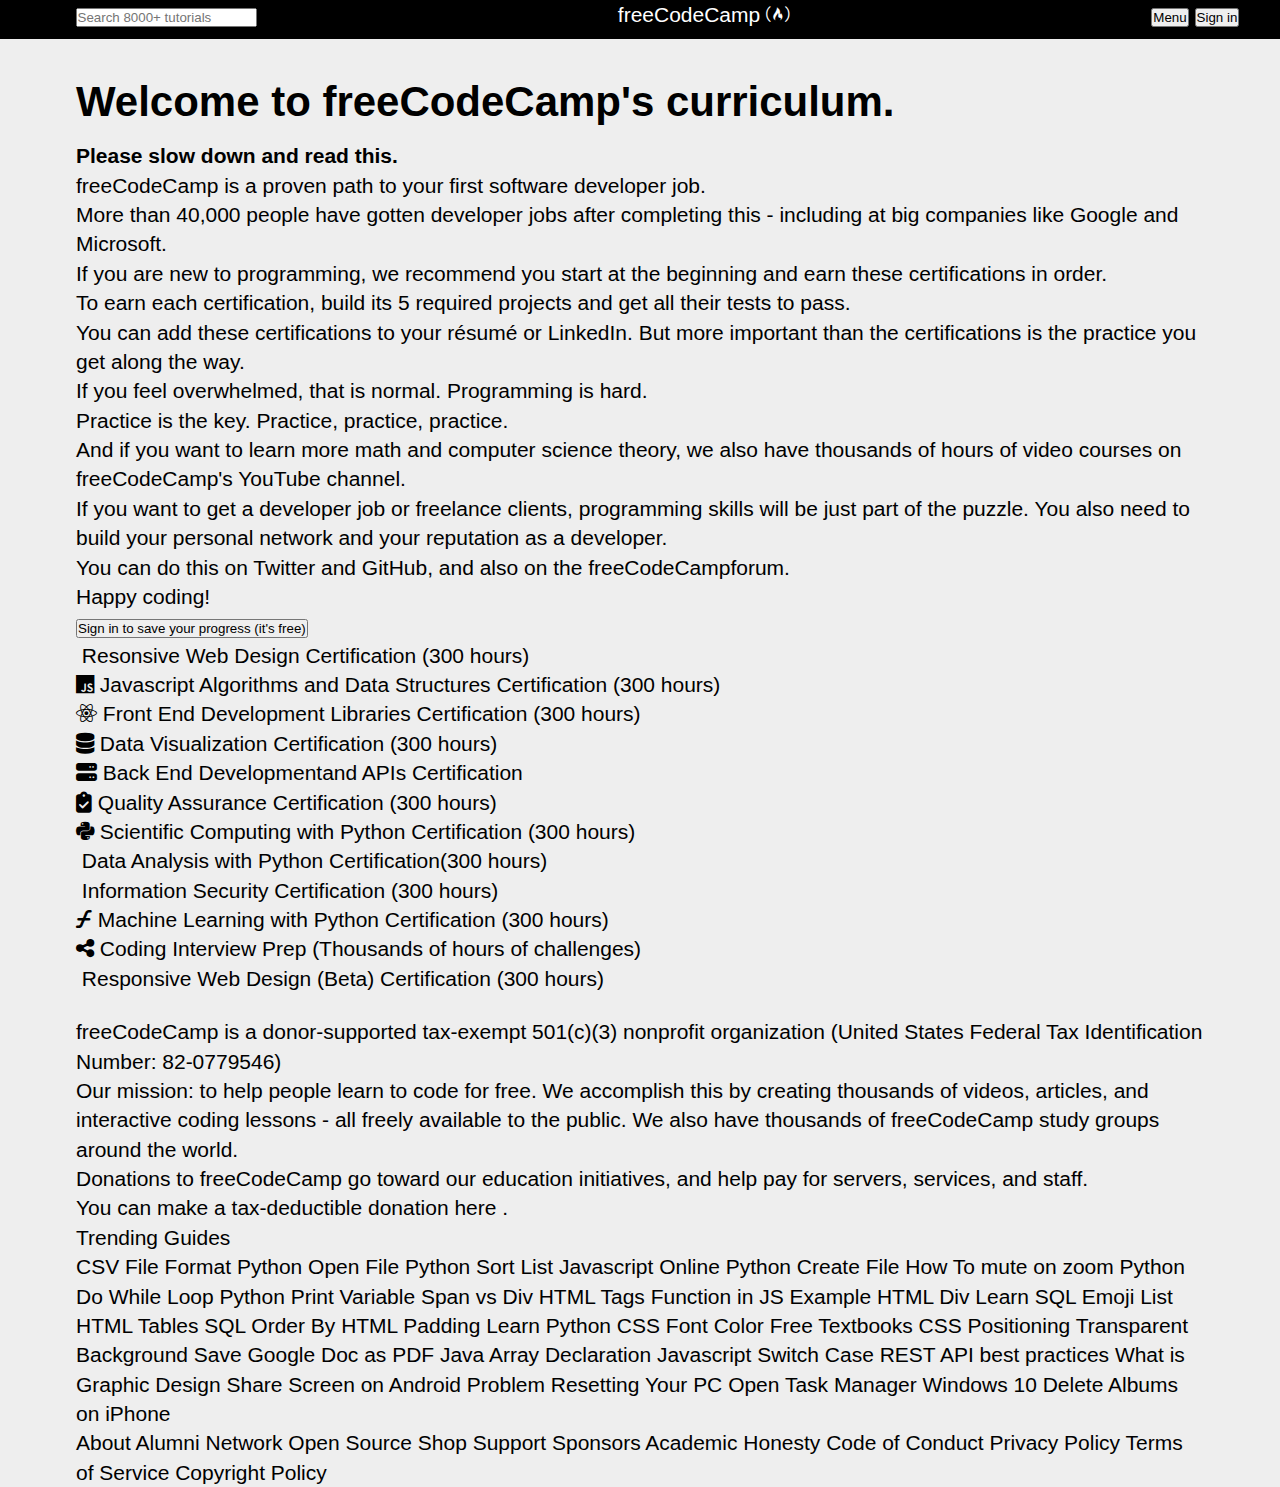
==== index.html @ 7ce1b0a5 "saving to github" ====
<!DOCTYPE html>
<html lang="en">
<head>
    <meta charset="UTF-8">
    <meta http-equiv="X-UA-Compatible" content="IE=edge">
    <meta name="viewport" content="width=device-width, initial-scale=1.0">
    <link rel="stylesheet" href="style.css">
    <link rel="stylesheet" href="https://cdnjs.cloudflare.com/ajax/libs/font-awesome/6.1.0/css/all.min.css">
    <title>FreeCodeCamp Clone</title>
</head>
<body>
    <!--WEBSITE HEADER-->
    
    <header>

        <div class="container">
            <nav>
                <div class="box">
                <i class="fa-solid fa-magnifying-glass"></i>
                <input type="text" name="box" placeholder="Search 8000+ tutorials">
                </div>

                <div class="icon">
                 <span>freeCodeCamp</span>
                 <i class="fa-brands fa-free-code-camp"></i>
                </div>


                <div class="box-3">
                <button>Menu</button> 
                <button class="add-effect">Sign in</button>   
                </div>
            </nav>
        </div>

    </header>
    <!--wEBSITE DETAILS 1-->
    <section class="main">
        <div class="container">
            <h1>Welcome to freeCodeCamp's curriculum.</h1>

            <strong>Please slow down and read this.</strong>

            <p>freeCodeCamp is a proven path to your first software developer job.</p>
           
            <p>More than 40,000 people have gotten developer jobs after completing this - including at big companies like Google and Microsoft.</p>
           
            <p>If you are new to programming, we recommend you start at the beginning and earn these certifications in order.</p>
           
            <p>To earn each certification, build its 5 required projects and get all their tests to pass.</p>
           
            <p>You can add these certifications to your résumé or LinkedIn. But more important than the certifications is the practice you get along the way.</p>
           
            <p>If you feel overwhelmed, that is normal. Programming is hard.</p>
           
            <p>Practice is the key. Practice, practice, practice.</p>
           
            <p>And if you want to learn more math and computer science theory, we also have thousands of hours of video courses on <a href="https://youtube.com/freecodecamp" class="inline">freeCodeCamp's YouTube channel</a>.</p>
           
            <p>If you want to get a developer job or freelance clients, programming skills will be just part of the puzzle. You also need to build your personal network and your reputation as a developer.</p>
           
            <p>You can do this on Twitter and GitHub, and also on <a href="https://forum.freecodecamp.org/" class="inline">the freeCodeCampforum</a>.</p>
           
            <p>Happy coding! </p>
            
            <div>
                <button class="sign-in"><a href="signin.html">Sign in to save your progress (it's free)</a></button>
            </div>
        
        
        </div>
    <!--website details 2-->
        <div class="container">
            <ul>
                <li>
                    <i class="fa-solid fa-laptop-mobile"></i>
                    <a href="https://www.freecodecamp.org/learn/responsive-web-design/">
                        Resonsive Web Design Certification (300 hours)
                    </a>
                </li>  
                <li>
                    <i class="fa-brands fa-js"></i>
                    <a href="https://www.freecodecamp.org/learn/javascript-algorithms-and-data-structures/">
                        Javascript Algorithms and Data Structures Certification (300 hours)
                    </a>
                </li>
                <li>
                    <i class="fa-brands fa-react"></i>
                    <a href="https://www.freecodecamp.org/learn/front-end-development-libraries/">
                        Front End Development Libraries Certification (300 hours)
                    </a>
                </li>
                <li>
                    <i class="fa-solid fa-database"></i>
                    <a href="https://www.freecodecamp.org/learn/data-visualization/">
                        Data Visualization Certification (300 hours)
                    </a>
                </li>
                <li>
                    <i class="fa-solid fa-server"></i>
                    <a href="https://www.freecodecamp.org/learn/back-end-development-and-apis/">
                        Back End Developmentand APIs Certification
                    </a>
                </li>
                <li>
                    <i class="fa-solid fa-clipboard-check"></i>
                    <a href="https://www.freecodecamp.org/learn/quality-assurance/">
                        Quality Assurance Certification (300 hours)
                    </a>
                </li>
                <li>
                    <i class="fa-brands fa-python"></i>
                    <a href="https://www.freecodecamp.org/learn/scientific-computing-with-python/">
                        Scientific Computing with Python Certification (300 hours)
                    </a>
                </li>
                <li>
                    <i class="fa-solid fa-chart-line-up"></i>
                    <a href="https://www.freecodecamp.org/learn/data-analysis-with-python/">
                        Data Analysis with Python Certification(300 hours)
                    </a>
                </li>
                <li>
                    <i class="fa-solid fa-shield-check"></i>
                    <a href="https://www.freecodecamp.org/learn/information-security/">
                        Information Security Certification (300 hours)
                    </a>
                </li>
                <li>
                    <i class="fa-solid fa-florin-sign"></i>
                    <a href="https://www.freecodecamp.org/learn/machine-learning-with-python/">
                        Machine Learning with Python Certification (300 hours)
                    </a>
                </li>
                <li>
                    <i class="fa-solid fa-share-nodes"></i>
                    <a href="https://www.freecodecamp.org/learn/coding-interview-prep/">
                        Coding Interview Prep (Thousands of hours of challenges)
                    </a>
                </li>
                <li>
                    <i class="fa-regular fa-laptop-mobile"></i>
                    <a href="https://www.freecodecamp.org/learn/2022/responsive-web-design/">
                        Responsive Web Design (Beta) Certification (300 hours)
                    </a>
                </li>
            </ul>
        </div>
        
    </section>

    <!--WEBSITE BOTTOM-->
    <footer>
        <div class="container">
            <div class="split">
                <p>
                    freeCodeCamp is a donor-supported tax-exempt 501(c)(3) nonprofit organization (United States Federal Tax Identification Number: 82-0779546)
                </p>
                <p>
                    Our mission: to help people learn to code for free. We accomplish this by creating thousands of videos, articles, and interactive coding lessons - all freely available to the public. We also have thousands of freeCodeCamp study groups around the world.
                </p>
                <p>
                    Donations to freeCodeCamp go toward our education initiatives, and help pay for servers, services, and staff.
                </p>
                <p class="inline-footer">
                    You can
                    <a href="https://www.freecodecamp.org/donate">make a tax-deductible donation here</a>
                .
                </p>

            </div>

            <div class="split">
                <div>
                    <p>Trending Guides</p>
                    <a href="https://www.freecodecamp.org/news/csv-format-how-to-open-a-csv-file-and-export-it/">CSV File Format</a>
                    <a href="https://www.freecodecamp.org/news/python-open-file-how-to-read-a-text-file-line-by-line/">Python Open File</a>
                    <a href="https://www.freecodecamp.org/news/python-sort-list-how-to-order-by-descending-or-ascending/">Python Sort List</a>
                    <a href="https://www.freecodecamp.org/news/javascript-online-html-css-js-code-editor-list-browser-ide-tools/">Javascript Online</a>
                    <a href="https://www.freecodecamp.org/news/python-create-file-how-to-append-and-write-to-a-text-file/">Python Create File</a>
                    <a href="https://www.freecodecamp.org/news/how-to-mute-and-unmute-on-zoom-keyboard-shortcut/">How To mute on zoom</a>
                    <a href="https://www.freecodecamp.org/news/python-do-while-loop-example/">Python Do While Loop</a>
                    <a href="https://www.freecodecamp.org/news/python-print-variable-how-to-print-a-string-and-variable/">Python Print Variable</a>
                    <a href="https://www.freecodecamp.org/news/span-vs-div-html-tags-what-is-the-difference/">Span vs Div HTML Tags</a>
                    <a href="https://www.freecodecamp.org/news/what-is-a-function-javascript-function-examples/">Function in JS Example</a>
                    <a href="https://www.freecodecamp.org/news/html-div-what-is-a-div-tag-and-how-to-style-it-with-css/">HTML Div</a>
                    <a href="https://www.freecodecamp.org/news/learn-sql-free-relational-database-courses-for-beginners/">Learn SQL</a>
                    <a href="https://www.freecodecamp.org/news/all-emojis-emoji-list-for-copy-and-paste/">Emoji List</a>
                    <a href="https://www.freecodecamp.org/news/html-tables-table-tutorial-with-css-example-code/">HTML Tables</a>
                    <a href="https://www.freecodecamp.org/news/ascending-order-with-sql-order-by/">SQL Order By</a>
                    <a href="https://www.freecodecamp.org/news/html-padding-css-padding-order/">HTML Padding</a>
                    <a href="https://www.freecodecamp.org/news/learn-python-free-python-courses-for-beginners/">Learn Python</a>
                    <a href="https://www.freecodecamp.org/news/css-font-color-how-to-style-text-in-html/">CSS Font Color</a>
                    <a href="https://www.freecodecamp.org/news/free-textbooks-math-science-and-more-online-pdf-for-college-and-high-school/">Free Textbooks</a>
                    <a href="https://www.freecodecamp.org/news/css-positioning-position-absolute-and-relative/">CSS Positioning</a>
                    <a href="https://www.freecodecamp.org/news/transparent-background-image-opacity-in-css-and-html/">Transparent Background</a>
                    <a href="https://www.freecodecamp.org/news/how-to-save-a-google-doc-as-a-pdf/">Save Google Doc as PDF</a>
                    <a href="https://www.freecodecamp.org/news/java-array-declaration-how-to-initialize-an-array-in-java-with-example-code/">Java Array Declaration</a>
                    <a href="https://www.freecodecamp.org/news/javascript-switch-case-js-switch-statement-example/">Javascript Switch Case</a>
                    <a href="https://www.freecodecamp.org/news/rest-api-best-practices-rest-endpoint-design-examples/">REST API best practices</a>
                    <a href="https://www.freecodecamp.org/news/what-is-graphic-design-the-graphic-designer-job-explained-in-plain-english/">What is Graphic Design</a>
                    <a href="https://www.freecodecamp.org/news/share-screen-on-android-how-to-cast-my-screen-with-a-windows-10-pc/">Share Screen on Android</a>
                    <a href="https://www.freecodecamp.org/news/how-to-open-task-manager-in-windows-10/">Problem Resetting Your PC</a>
                    <a href="https://www.freecodecamp.org/news/there-was-a-problem-with-resetting-your-pc-reset-pc-fixed-on-windows-10/">Open Task Manager Windows 10</a>
                    <a href="https://www.freecodecamp.org/news/how-to-delete-albums-on-iphone/">Delete Albums on iPhone</a>
                </div>
            </div>


            <div class="footer-bottom">
                <a href="https://www.freecodecamp.org/news/about/">About</a>
                <a href="https://www.linkedin.com/school/free-code-camp/people/">Alumni Network</a>
                <a href="https://github.com/freeCodeCamp/">Open Source</a>
                <a href="https://www.freecodecamp.org/shop/">Shop</a>
                <a href="https://www.freecodecamp.org/news/support/">Support</a>
                <a href="https://www.freecodecamp.org/news/sponsors/">Sponsors</a>
                <a href="https://www.freecodecamp.org/news/academic-honesty-policy/">Academic Honesty</a>
                <a href="https://www.freecodecamp.org/news/code-of-conduct/">Code of Conduct</a>
                <a href="https://www.freecodecamp.org/news/privacy-policy/">Privacy Policy</a>
                <a href="https://www.freecodecamp.org/news/terms-of-service/">Terms of Service</a>
                <a href="https://www.freecodecamp.org/news/copyright-policy/">Copyright Policy</a>
            </div>
        </div>
        
    </footer>
</body>
</html>
---- style.css ----
/* element styling */
* {
    margin: 0;
    padding: 0;
    box-sizing: border-box;
}

body {
    background-color: #eee;
    font-family: 'Roboto' , sans-serif;
    font-size: 1.312rem;
    line-height: 1.4;
    font-weight: 400;
}
section {
    padding: 1.5rem 0;
}
.container {
    margin-inline: auto;
    width: min(90%, 70.5rem);
}
header {
    background-color: black;
    top: 0;
    min-height: 25px;
    padding: 0px 0px;
    width: 100%;
    display: flex;
    justify-content: space-around;
    align-items: right; 
      
}
span {
    color: white;
}
li {
    list-style: none;
}
a {
    color: black;
    text-decoration: none;
}
h1 {
    font-weight: 700;
    margin: 0.6rem 0;
}
nav {
    width: 80vw;
    display: flex;
    flex-direction: row;
    justify-content: space-around;
    margin-bottom: 10px;
}
.icon {
    color: white;
}
.box {
    margin-left: -13rem;
}
.box-3 {
    margin-right: -20rem;
}
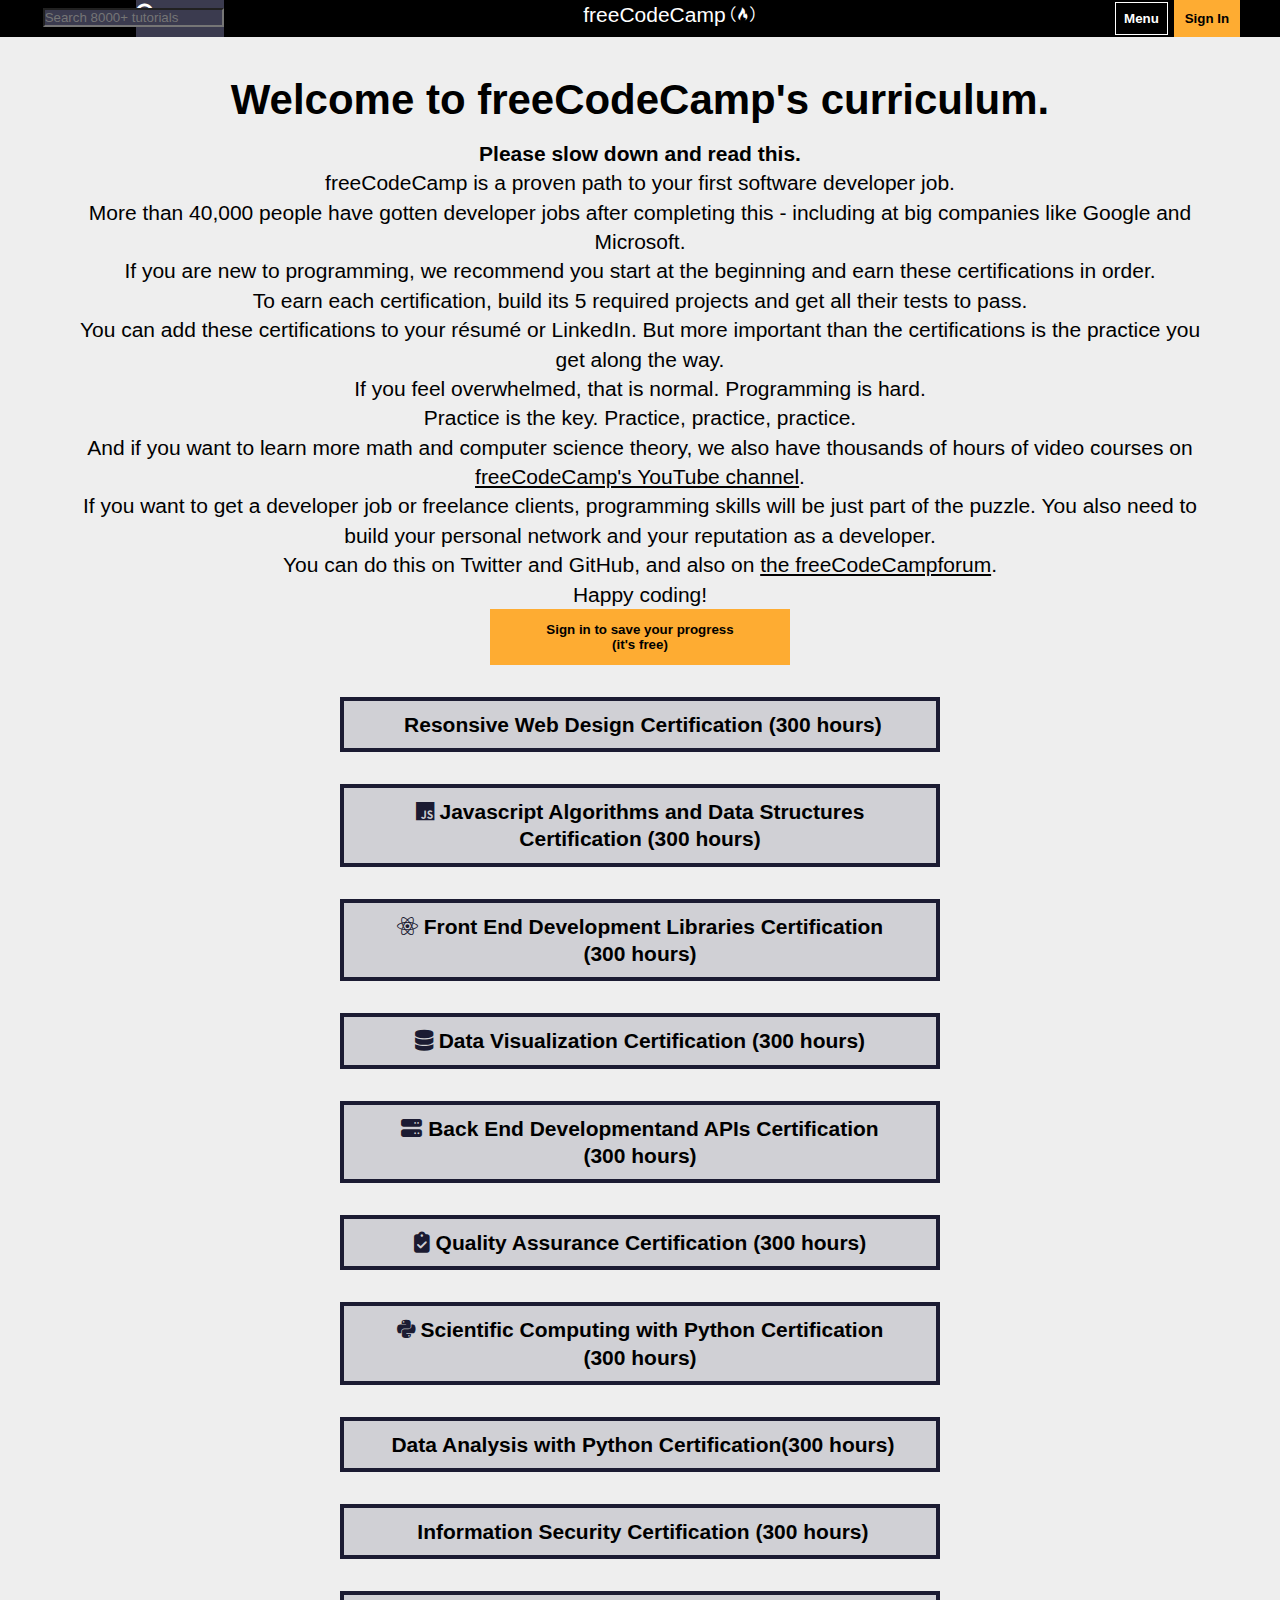
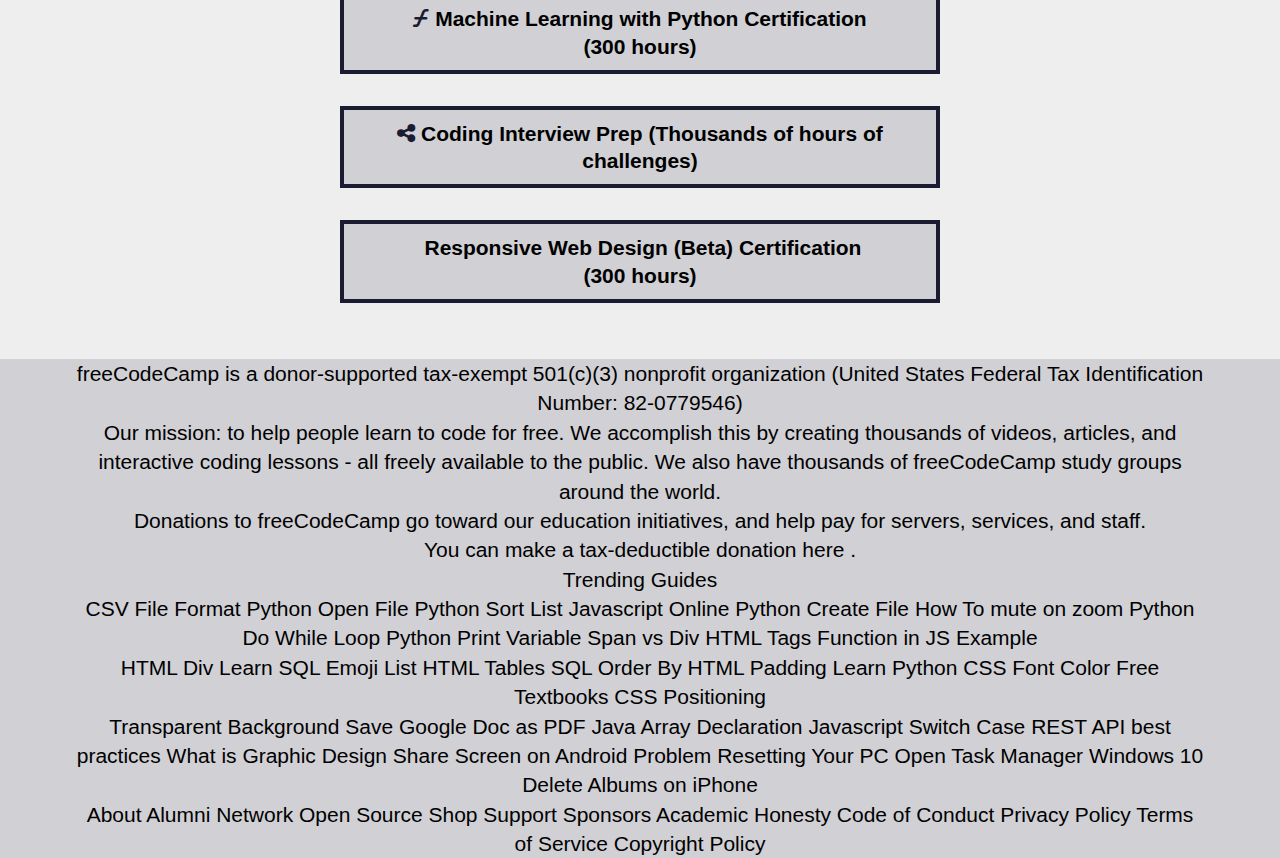
==== commit 726fe3d6: "saving to github" ====
--- a/index.html
+++ b/index.html
@@ -16,8 +16,12 @@
         <div class="container">
             <nav>
                 <div class="box">
-                <i class="fa-solid fa-magnifying-glass"></i>
-                <input type="text" name="box" placeholder="Search 8000+ tutorials">
+                <div class="search-box">
+                    <label for="" class="icon">
+                        <i class="fa-solid fa-magnifying-glass"></i> 
+                    </label>
+                    <input type="text" class="box" name="box" placeholder="Search 8000+ tutorials">
+                </div>
                 </div>
 
                 <div class="icon">
@@ -27,8 +31,8 @@
 
 
                 <div class="box-3">
-                <button>Menu</button> 
-                <button class="add-effect">Sign in</button>   
+                <button class="add-effect1">Menu</button> 
+                <button class="add-effect2">Sign in</button>   
                 </div>
             </nav>
         </div>
@@ -64,7 +68,7 @@
             <p>Happy coding! </p>
             
             <div>
-                <button class="sign-in"><a href="signin.html">Sign in to save your progress (it's free)</a></button>
+                <button class="sign-in"><a href="signin.html">Sign in to save your progress <br> (it's free)</a></button>
             </div>
         
         
@@ -72,78 +76,103 @@
     <!--website details 2-->
         <div class="container">
             <ul>
-                <li>
-                    <i class="fa-solid fa-laptop-mobile"></i>
-                    <a href="https://www.freecodecamp.org/learn/responsive-web-design/">
-                        Resonsive Web Design Certification (300 hours)
-                    </a>
-                </li>  
-                <li>
-                    <i class="fa-brands fa-js"></i>
-                    <a href="https://www.freecodecamp.org/learn/javascript-algorithms-and-data-structures/">
-                        Javascript Algorithms and Data Structures Certification (300 hours)
-                    </a>
-                </li>
-                <li>
-                    <i class="fa-brands fa-react"></i>
-                    <a href="https://www.freecodecamp.org/learn/front-end-development-libraries/">
-                        Front End Development Libraries Certification (300 hours)
-                    </a>
-                </li>
-                <li>
+                <div class="class1">
+                    <li class="clas1">
+                        <i class="fa-solid fa-laptop-mobile"></i>
+                        <a class="clas1" href="https://www.freecodecamp.org/learn/responsive-web-design/">
+                            Resonsive Web Design Certification (300 hours)
+                        </a>
+                    </li> 
+                </div> 
+                <div class="class2">
+                    <li class="clas2">
+                        <i class="fa-brands fa-js"></i>
+                        <a href="https://www.freecodecamp.org/learn/javascript-algorithms-and-data-structures/">
+                            Javascript Algorithms and Data Structures <br> Certification (300 hours)
+                        </a>
+                    </li>
+                </div>
+
+                <div class="class3">
+                    <li class="clas3">
+                        <i class="fa-brands fa-react"></i>
+                        <a href="https://www.freecodecamp.org/learn/front-end-development-libraries/">
+                            Front End Development Libraries Certification <br> (300 hours)
+                        </a>
+                    </li>
+                </div>
+               <div class="class4">
+                <li class="clas4">
                     <i class="fa-solid fa-database"></i>
                     <a href="https://www.freecodecamp.org/learn/data-visualization/">
                         Data Visualization Certification (300 hours)
                     </a>
                 </li>
-                <li>
-                    <i class="fa-solid fa-server"></i>
-                    <a href="https://www.freecodecamp.org/learn/back-end-development-and-apis/">
-                        Back End Developmentand APIs Certification
-                    </a>
-                </li>
-                <li>
-                    <i class="fa-solid fa-clipboard-check"></i>
-                    <a href="https://www.freecodecamp.org/learn/quality-assurance/">
-                        Quality Assurance Certification (300 hours)
-                    </a>
-                </li>
-                <li>
-                    <i class="fa-brands fa-python"></i>
-                    <a href="https://www.freecodecamp.org/learn/scientific-computing-with-python/">
-                        Scientific Computing with Python Certification (300 hours)
-                    </a>
-                </li>
-                <li>
+               </div>
+                <div class="class5">
+                    <li class="clas5">
+                        <i class="fa-solid fa-server"></i>
+                        <a href="https://www.freecodecamp.org/learn/back-end-development-and-apis/">
+                            Back End Developmentand APIs Certification <br> (300 hours)
+                        </a>
+                    </li>
+                </div>
+                <div class="class6">
+                    <li class="clas6">
+                        <i class="fa-solid fa-clipboard-check"></i>
+                        <a href="https://www.freecodecamp.org/learn/quality-assurance/">
+                            Quality Assurance Certification (300 hours)
+                        </a>
+                    </li>
+                </div>
+                <div class="class7">
+                    <li class="clas7">
+                        <i class="fa-brands fa-python"></i>
+                        <a href="https://www.freecodecamp.org/learn/scientific-computing-with-python/">
+                            Scientific Computing with Python Certification <br> (300 hours)
+                        </a>
+                    </li>
+                </div>
+               <div class="class8">
+                <li class="clas8">
                     <i class="fa-solid fa-chart-line-up"></i>
                     <a href="https://www.freecodecamp.org/learn/data-analysis-with-python/">
                         Data Analysis with Python Certification(300 hours)
                     </a>
                 </li>
-                <li>
-                    <i class="fa-solid fa-shield-check"></i>
-                    <a href="https://www.freecodecamp.org/learn/information-security/">
-                        Information Security Certification (300 hours)
-                    </a>
-                </li>
-                <li>
-                    <i class="fa-solid fa-florin-sign"></i>
-                    <a href="https://www.freecodecamp.org/learn/machine-learning-with-python/">
-                        Machine Learning with Python Certification (300 hours)
-                    </a>
-                </li>
-                <li>
-                    <i class="fa-solid fa-share-nodes"></i>
-                    <a href="https://www.freecodecamp.org/learn/coding-interview-prep/">
-                        Coding Interview Prep (Thousands of hours of challenges)
-                    </a>
-                </li>
-                <li>
-                    <i class="fa-regular fa-laptop-mobile"></i>
-                    <a href="https://www.freecodecamp.org/learn/2022/responsive-web-design/">
-                        Responsive Web Design (Beta) Certification (300 hours)
-                    </a>
-                </li>
+               </div>
+                <div class="class9">
+                    <li class="clas9">
+                        <i class="fa-solid fa-shield-check"></i>
+                        <a href="https://www.freecodecamp.org/learn/information-security/">
+                            Information Security Certification (300 hours)
+                        </a>
+                    </li>
+                </div>
+                <div class="class10">
+                    <li class="clas10">
+                        <i class="fa-solid fa-florin-sign"></i>
+                        <a href="https://www.freecodecamp.org/learn/machine-learning-with-python/">
+                            Machine Learning with Python Certification <br> (300 hours)
+                        </a>
+                    </li>
+                </div>
+                <div class="class11">
+                    <li class="clas11">
+                        <i class="fa-solid fa-share-nodes"></i>
+                        <a href="https://www.freecodecamp.org/learn/coding-interview-prep/">
+                            Coding Interview Prep (Thousands of hours of <br> challenges)
+                        </a>
+                    </li>
+                </div>
+                <div class="class12">
+                    <li class="clas12">
+                        <i class="fa-regular fa-laptop-mobile"></i>
+                        <a href="https://www.freecodecamp.org/learn/2022/responsive-web-design/">
+                            Responsive Web Design (Beta) Certification <br> (300 hours)
+                        </a>
+                    </li>
+                </div>
             </ul>
         </div>
         
@@ -183,6 +212,8 @@
                     <a href="https://www.freecodecamp.org/news/python-print-variable-how-to-print-a-string-and-variable/">Python Print Variable</a>
                     <a href="https://www.freecodecamp.org/news/span-vs-div-html-tags-what-is-the-difference/">Span vs Div HTML Tags</a>
                     <a href="https://www.freecodecamp.org/news/what-is-a-function-javascript-function-examples/">Function in JS Example</a>
+            </div>
+            <div class="split">       
                     <a href="https://www.freecodecamp.org/news/html-div-what-is-a-div-tag-and-how-to-style-it-with-css/">HTML Div</a>
                     <a href="https://www.freecodecamp.org/news/learn-sql-free-relational-database-courses-for-beginners/">Learn SQL</a>
                     <a href="https://www.freecodecamp.org/news/all-emojis-emoji-list-for-copy-and-paste/">Emoji List</a>
@@ -193,8 +224,10 @@
                     <a href="https://www.freecodecamp.org/news/css-font-color-how-to-style-text-in-html/">CSS Font Color</a>
                     <a href="https://www.freecodecamp.org/news/free-textbooks-math-science-and-more-online-pdf-for-college-and-high-school/">Free Textbooks</a>
                     <a href="https://www.freecodecamp.org/news/css-positioning-position-absolute-and-relative/">CSS Positioning</a>
+            </div> 
+            <div class="split">       
                     <a href="https://www.freecodecamp.org/news/transparent-background-image-opacity-in-css-and-html/">Transparent Background</a>
-                    <a href="https://www.freecodecamp.org/news/how-to-save-a-google-doc-as-a-pdf/">Save Google Doc as PDF</a>
+                    <a href="https://www.freecodecamp.org/news/how-to-save-a-google-doc-as-a-pdf/">Save Google Doc as PDF</a>     
                     <a href="https://www.freecodecamp.org/news/java-array-declaration-how-to-initialize-an-array-in-java-with-example-code/">Java Array Declaration</a>
                     <a href="https://www.freecodecamp.org/news/javascript-switch-case-js-switch-statement-example/">Javascript Switch Case</a>
                     <a href="https://www.freecodecamp.org/news/rest-api-best-practices-rest-endpoint-design-examples/">REST API best practices</a>
--- a/style.css
+++ b/style.css
@@ -15,10 +15,6 @@
 section {
     padding: 1.5rem 0;
 }
-.container {
-    margin-inline: auto;
-    width: min(90%, 70.5rem);
-}
 header {
     background-color: black;
     top: 0;
@@ -28,7 +24,7 @@
     display: flex;
     justify-content: space-around;
     align-items: right; 
-      
+    margin-block: auto;
 }
 span {
     color: white;
@@ -36,9 +32,15 @@
 li {
     list-style: none;
 }
+li:hover {
+    color: #eee;
+}
 a {
     color: black;
     text-decoration: none;
+}
+a:hover {
+    color: #eee;
 }
 h1 {
     font-weight: 700;
@@ -49,14 +51,114 @@
     display: flex;
     flex-direction: row;
     justify-content: space-around;
-    margin-bottom: 10px;
+   
+}
+footer {
+    background-color: #d0d0d5;
+}
+.container {
+    margin-inline: auto;
+    width: min(90%, 70.5rem);
+    text-align: center;
+    justify-content: center;
 }
 .icon {
     color: white;
 }
 .box {
-    margin-left: -13rem;
+    margin-left: -7.5rem;
+    background-color: #3b3b4f;
+    
 }
 .box-3 {
     margin-right: -20rem;
+}
+.add-effect1 {
+    background-color: black;
+    color: white;
+    border-radius: 0;
+    font-weight: 700;
+    text-transform: capitalize;
+    padding: 0.5rem;
+    cursor: pointer;
+    border: 1px solid white;
+    margin-inline: auto;
+}
+.add-effect2 {
+    background-color: #feac32;
+    color: black;
+    border-radius: 0;
+    font-weight: 700;
+    text-transform: capitalize;
+    padding: 0.5rem;
+    cursor: pointer;
+    border: 3px solid #feac32;
+    margin-inline: auto;
+    padding: 8px;
+}
+.add-effect2:hover {
+    background-color: #fecc4c;
+}
+
+.inline {
+    text-decoration: underline;
+}
+.inline:hover {
+    color: #1b1b32;
+}
+.sign-in {
+    margin: 0 auto;
+    max-height: 100%;
+    max-width: 300px;
+    padding: 10px;
+    width: 100%;
+    font-weight: 700;
+    border: 3px solid #feac32;
+    background-color: #feac32;
+    cursor: pointer;
+    margin-bottom: 2rem;
+}
+.sign-in:hover {
+    background-color: #fecc4c;
+}
+
+.class1, 
+.class2,
+.class3,
+.class4,
+.class5,
+.class6,
+.class7,
+.class8,
+.class9,
+.class10,
+.class11,
+.class12 {
+    margin: 0 auto;
+    max-height: 100%;
+    max-width: 600px;
+    padding: 10px;
+    width: 100%;
+    font-weight: 700;
+    cursor: pointer;
+    border: 4px solid ;
+    background-color: #d0d0d5;
+    color: #1b1b32;
+    line-height: 1.3;
+    margin-bottom: 2rem;
+}
+.class1:hover, 
+.class2:hover,
+.class3:hover,
+.class4:hover,
+.class5:hover,
+.class6:hover,
+.class7:hover,
+.class8:hover,
+.class9:hover,
+.class10:hover,
+.class11:hover,
+.class12 :hover {
+    color: #eee;
+    background-color: #1b1b32;
 }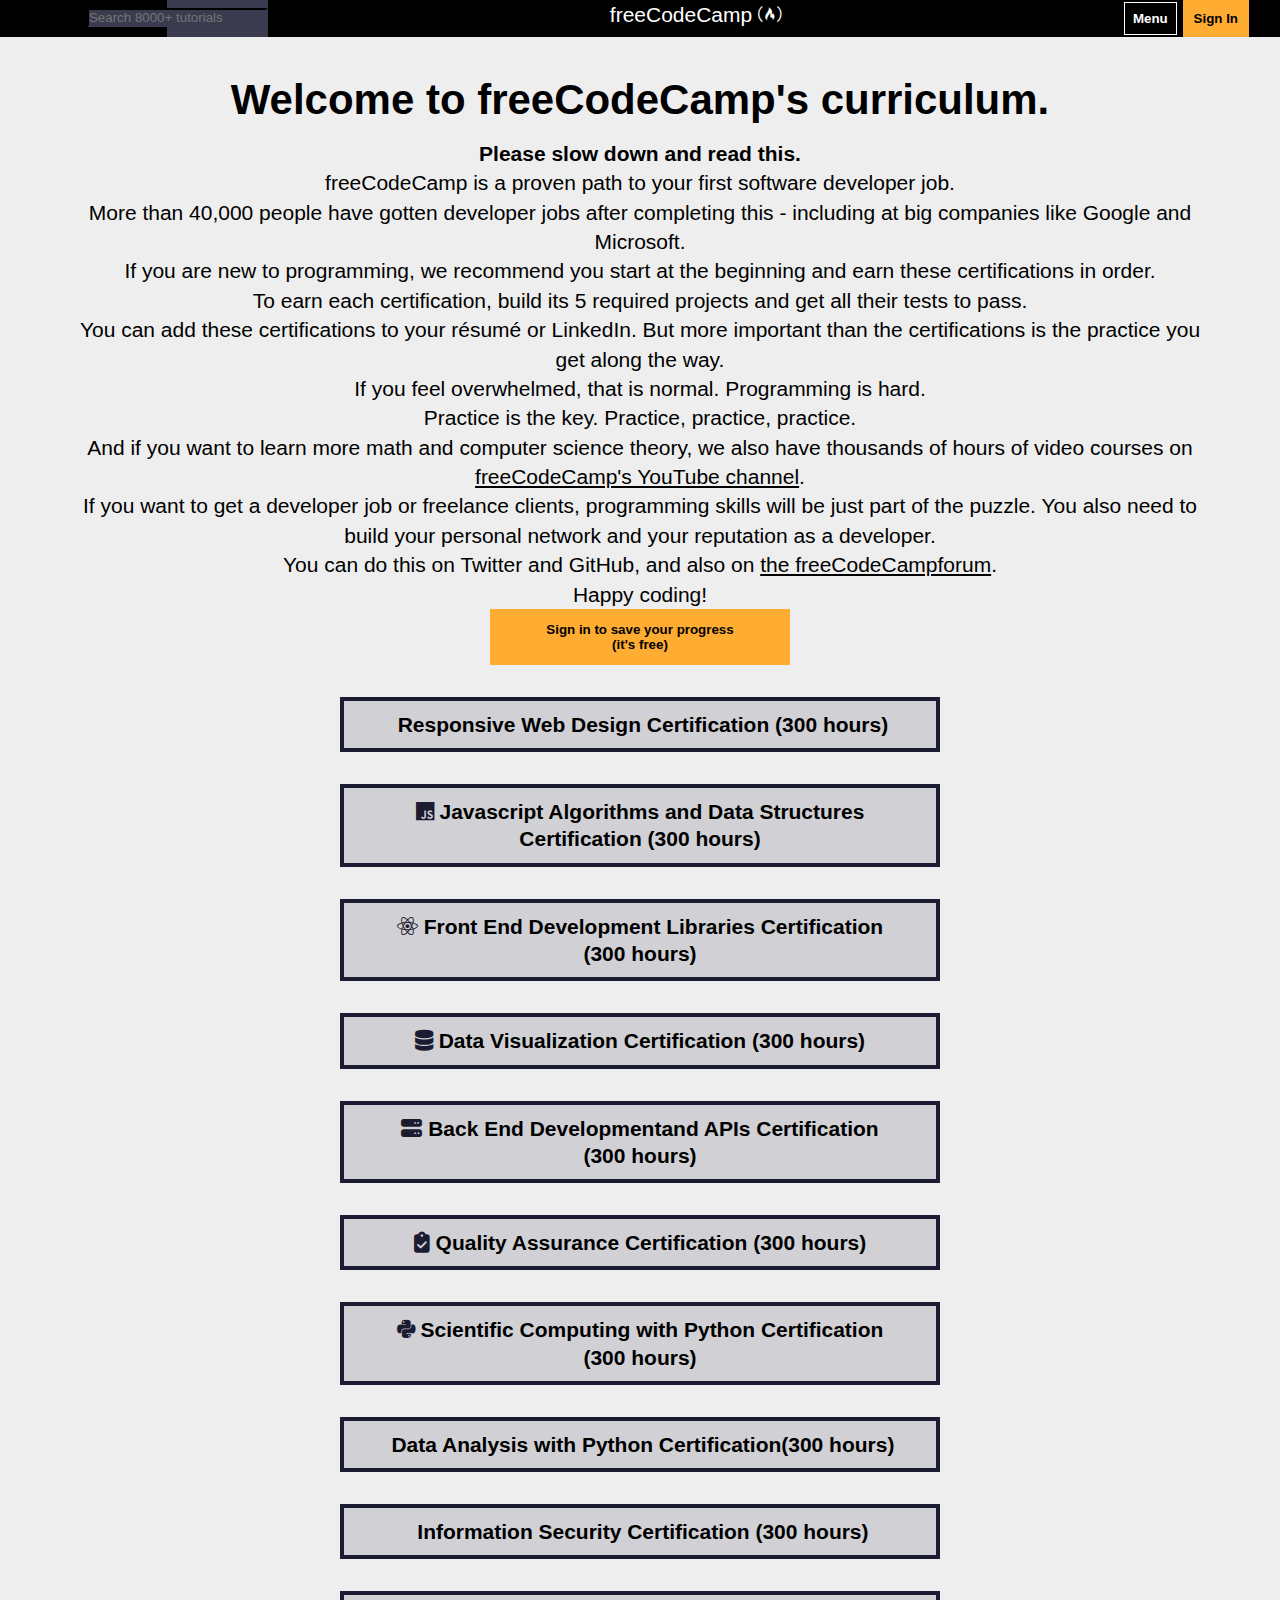
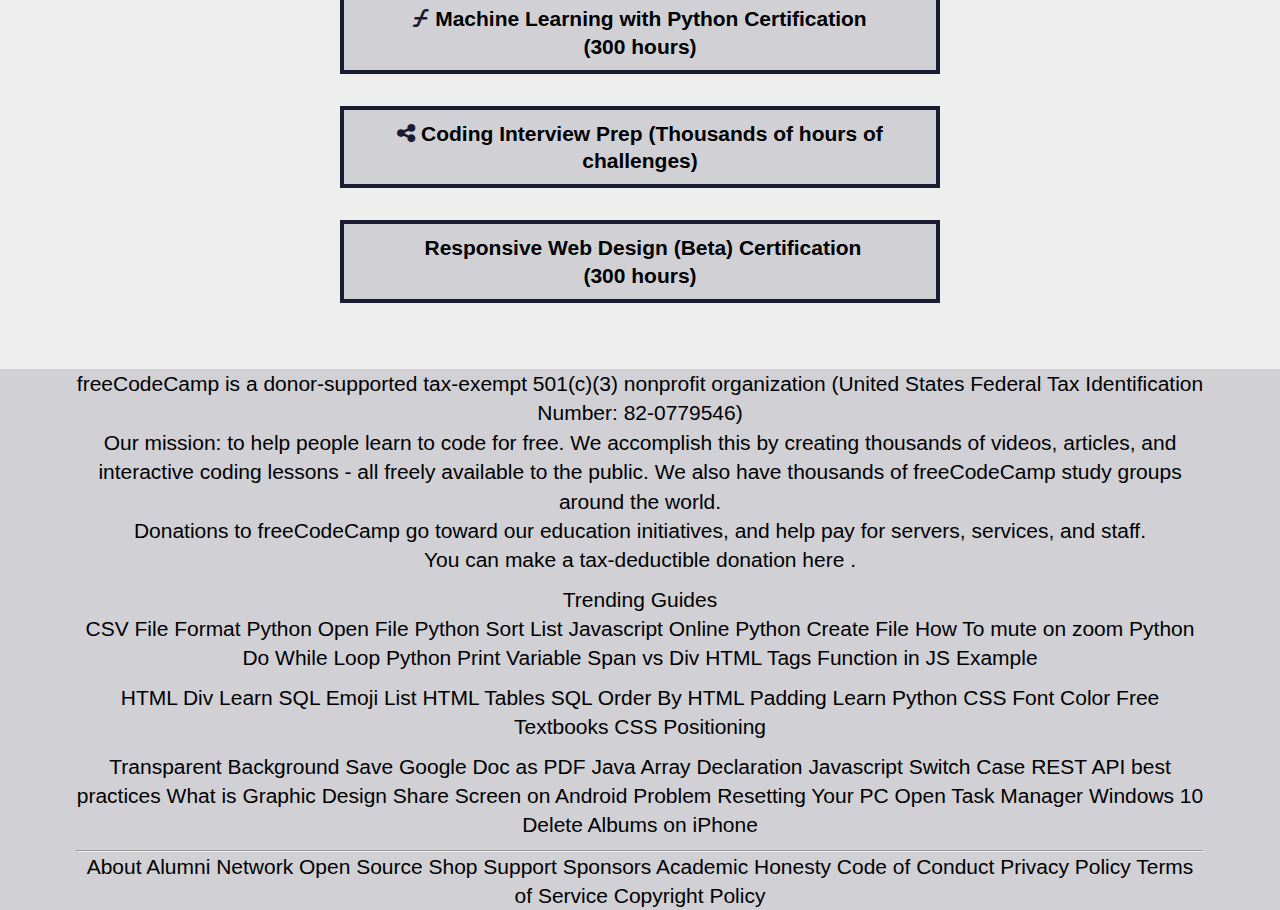
==== commit f8a181b8: "saving to github" ====
--- a/index.html
+++ b/index.html
@@ -16,12 +16,8 @@
         <div class="container">
             <nav>
                 <div class="box">
-                <div class="search-box">
-                    <label for="" class="icon">
-                        <i class="fa-solid fa-magnifying-glass"></i> 
-                    </label>
+                    <i></i>
                     <input type="text" class="box" name="box" placeholder="Search 8000+ tutorials">
-                </div>
                 </div>
 
                 <div class="icon">
@@ -77,15 +73,15 @@
         <div class="container">
             <ul>
                 <div class="class1">
-                    <li class="clas1">
+                    <li>
                         <i class="fa-solid fa-laptop-mobile"></i>
                         <a class="clas1" href="https://www.freecodecamp.org/learn/responsive-web-design/">
-                            Resonsive Web Design Certification (300 hours)
+                            Responsive Web Design Certification (300 hours)
                         </a>
                     </li> 
                 </div> 
                 <div class="class2">
-                    <li class="clas2">
+                    <li>
                         <i class="fa-brands fa-js"></i>
                         <a href="https://www.freecodecamp.org/learn/javascript-algorithms-and-data-structures/">
                             Javascript Algorithms and Data Structures <br> Certification (300 hours)
@@ -94,7 +90,7 @@
                 </div>
 
                 <div class="class3">
-                    <li class="clas3">
+                    <li>
                         <i class="fa-brands fa-react"></i>
                         <a href="https://www.freecodecamp.org/learn/front-end-development-libraries/">
                             Front End Development Libraries Certification <br> (300 hours)
@@ -102,7 +98,7 @@
                     </li>
                 </div>
                <div class="class4">
-                <li class="clas4">
+                <li>
                     <i class="fa-solid fa-database"></i>
                     <a href="https://www.freecodecamp.org/learn/data-visualization/">
                         Data Visualization Certification (300 hours)
@@ -110,7 +106,7 @@
                 </li>
                </div>
                 <div class="class5">
-                    <li class="clas5">
+                    <li>
                         <i class="fa-solid fa-server"></i>
                         <a href="https://www.freecodecamp.org/learn/back-end-development-and-apis/">
                             Back End Developmentand APIs Certification <br> (300 hours)
@@ -118,7 +114,7 @@
                     </li>
                 </div>
                 <div class="class6">
-                    <li class="clas6">
+                    <li>
                         <i class="fa-solid fa-clipboard-check"></i>
                         <a href="https://www.freecodecamp.org/learn/quality-assurance/">
                             Quality Assurance Certification (300 hours)
@@ -126,7 +122,7 @@
                     </li>
                 </div>
                 <div class="class7">
-                    <li class="clas7">
+                    <li>
                         <i class="fa-brands fa-python"></i>
                         <a href="https://www.freecodecamp.org/learn/scientific-computing-with-python/">
                             Scientific Computing with Python Certification <br> (300 hours)
@@ -134,7 +130,7 @@
                     </li>
                 </div>
                <div class="class8">
-                <li class="clas8">
+                <li>
                     <i class="fa-solid fa-chart-line-up"></i>
                     <a href="https://www.freecodecamp.org/learn/data-analysis-with-python/">
                         Data Analysis with Python Certification(300 hours)
@@ -142,7 +138,7 @@
                 </li>
                </div>
                 <div class="class9">
-                    <li class="clas9">
+                    <li>
                         <i class="fa-solid fa-shield-check"></i>
                         <a href="https://www.freecodecamp.org/learn/information-security/">
                             Information Security Certification (300 hours)
@@ -150,7 +146,7 @@
                     </li>
                 </div>
                 <div class="class10">
-                    <li class="clas10">
+                    <li>
                         <i class="fa-solid fa-florin-sign"></i>
                         <a href="https://www.freecodecamp.org/learn/machine-learning-with-python/">
                             Machine Learning with Python Certification <br> (300 hours)
@@ -158,7 +154,7 @@
                     </li>
                 </div>
                 <div class="class11">
-                    <li class="clas11">
+                    <li>
                         <i class="fa-solid fa-share-nodes"></i>
                         <a href="https://www.freecodecamp.org/learn/coding-interview-prep/">
                             Coding Interview Prep (Thousands of hours of <br> challenges)
@@ -166,7 +162,7 @@
                     </li>
                 </div>
                 <div class="class12">
-                    <li class="clas12">
+                    <li>
                         <i class="fa-regular fa-laptop-mobile"></i>
                         <a href="https://www.freecodecamp.org/learn/2022/responsive-web-design/">
                             Responsive Web Design (Beta) Certification <br> (300 hours)
@@ -179,7 +175,7 @@
     </section>
 
     <!--WEBSITE BOTTOM-->
-    <footer>
+    <footer id="footer">
         <div class="container">
             <div class="split">
                 <p>
@@ -212,7 +208,7 @@
                     <a href="https://www.freecodecamp.org/news/python-print-variable-how-to-print-a-string-and-variable/">Python Print Variable</a>
                     <a href="https://www.freecodecamp.org/news/span-vs-div-html-tags-what-is-the-difference/">Span vs Div HTML Tags</a>
                     <a href="https://www.freecodecamp.org/news/what-is-a-function-javascript-function-examples/">Function in JS Example</a>
-            </div>
+                </div>
             <div class="split">       
                     <a href="https://www.freecodecamp.org/news/html-div-what-is-a-div-tag-and-how-to-style-it-with-css/">HTML Div</a>
                     <a href="https://www.freecodecamp.org/news/learn-sql-free-relational-database-courses-for-beginners/">Learn SQL</a>
@@ -239,6 +235,7 @@
                 </div>
             </div>
 
+            <hr>
 
             <div class="footer-bottom">
                 <a href="https://www.freecodecamp.org/news/about/">About</a>
--- a/style.css
+++ b/style.css
@@ -56,6 +56,16 @@
 footer {
     background-color: #d0d0d5;
 }
+/* class styling */
+
+.split {
+    display: block;
+    margin-block-start: 1.67em;
+    margin-block-end: 1.67em;
+    margin-inline-start: 0px;
+    margin-inline-end: 0px;
+    margin: 10px 0;
+}
 .container {
     margin-inline: auto;
     width: min(90%, 70.5rem);
@@ -66,9 +76,10 @@
     color: white;
 }
 .box {
-    margin-left: -7.5rem;
+    margin-left: -5rem;
     background-color: #3b3b4f;
-    
+    color: #fff;
+    border-color: #3b3b4f;
 }
 .box-3 {
     margin-right: -20rem;
@@ -161,4 +172,42 @@
 .class12 :hover {
     color: #eee;
     background-color: #1b1b32;
-}+}
+
+.btn-1 {
+    margin: 0 auto;
+    max-height: 100%;
+    max-width: 450px;
+    padding: 15px;
+    width: 100%;
+    font-weight: 700;
+    cursor: pointer;
+    border: 4px solid #3b3b4f;
+    margin-top: 2em;
+    line-height: 1.3;
+    
+}
+.btn-1:hover {
+    background-color: #1b1b32;
+    color: #eee;
+}
+.btn-2 {
+    margin: 0 auto;
+    max-height: 100%;
+    max-width: 450px;
+    padding: 15px;
+    width: 100%;
+    font-weight: 700;
+    cursor: pointer;
+    border: 2px solid #3b3b4f;
+}
+.col {
+    text-decoration: underline;
+}
+.col:hover {
+    text-decoration: none;
+    background-color: #d0d0d5;
+}
+.col1 {
+    font-weight: 50;
+}
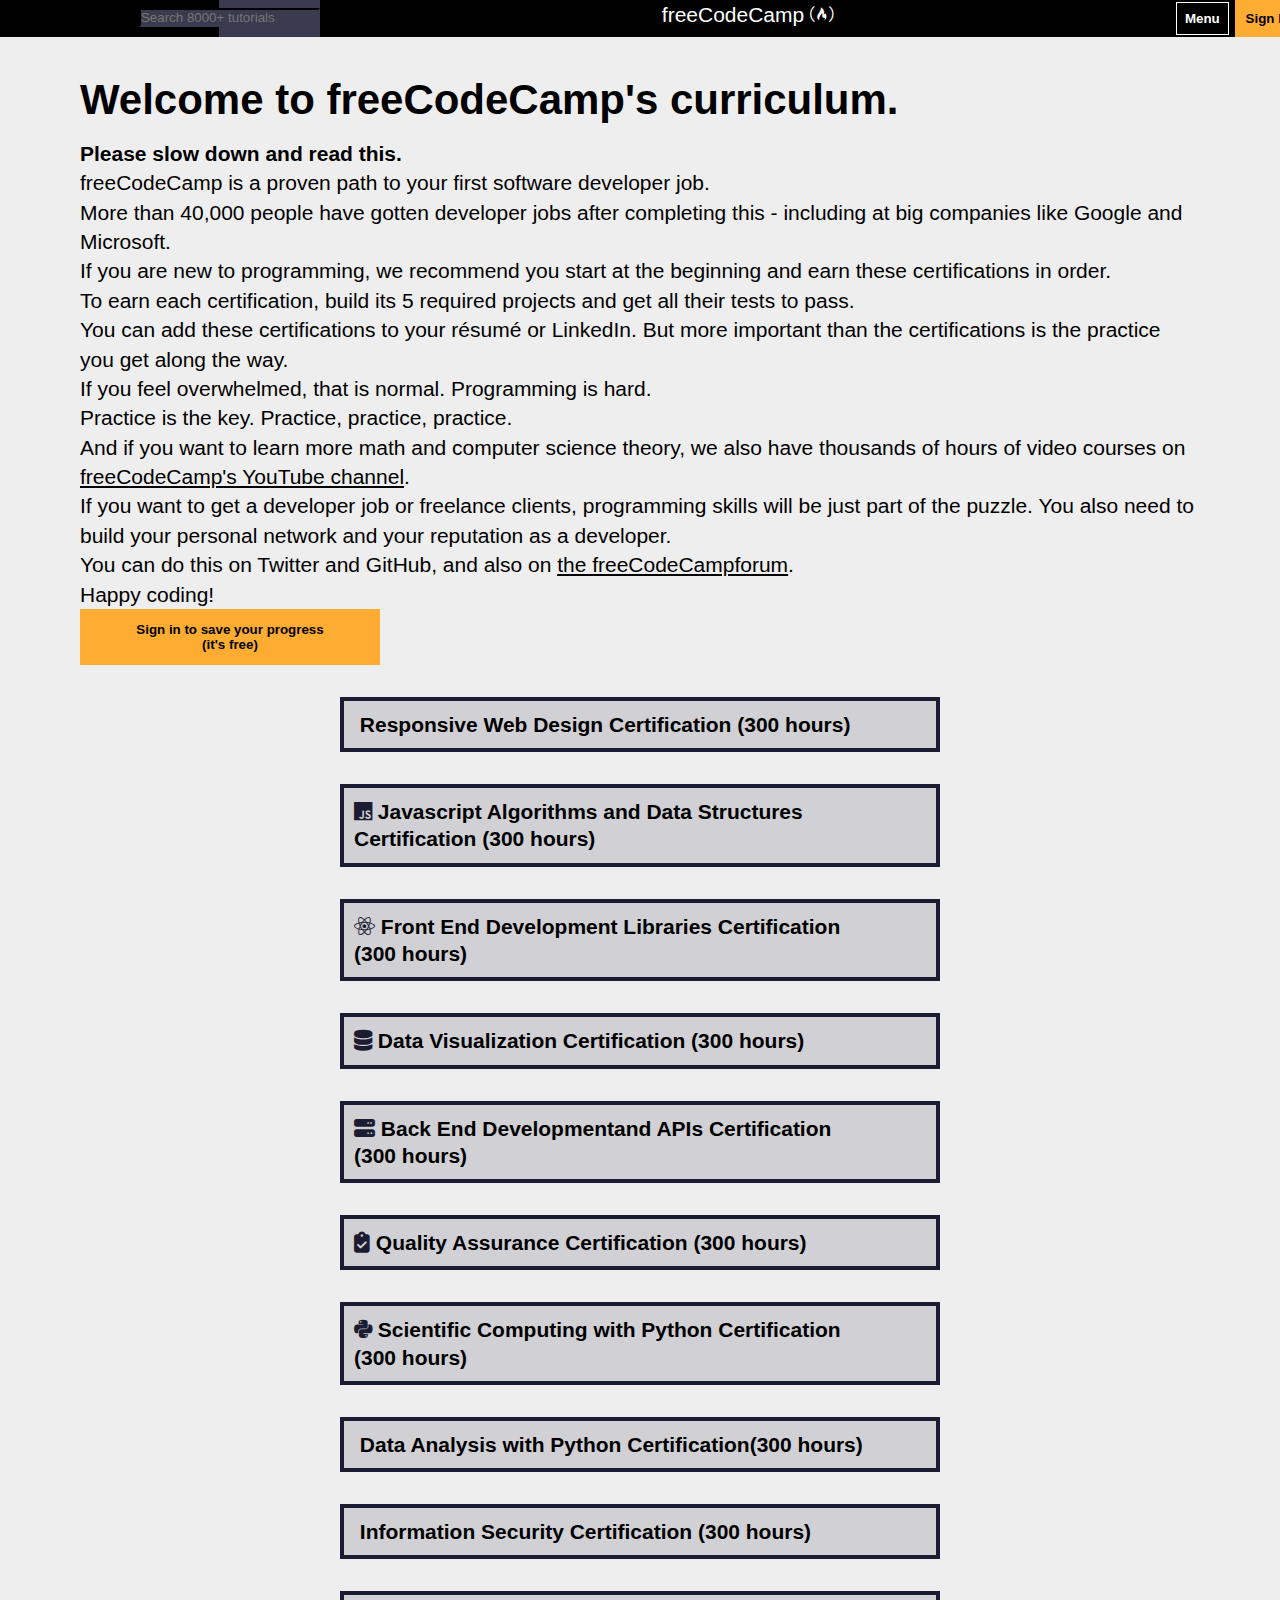
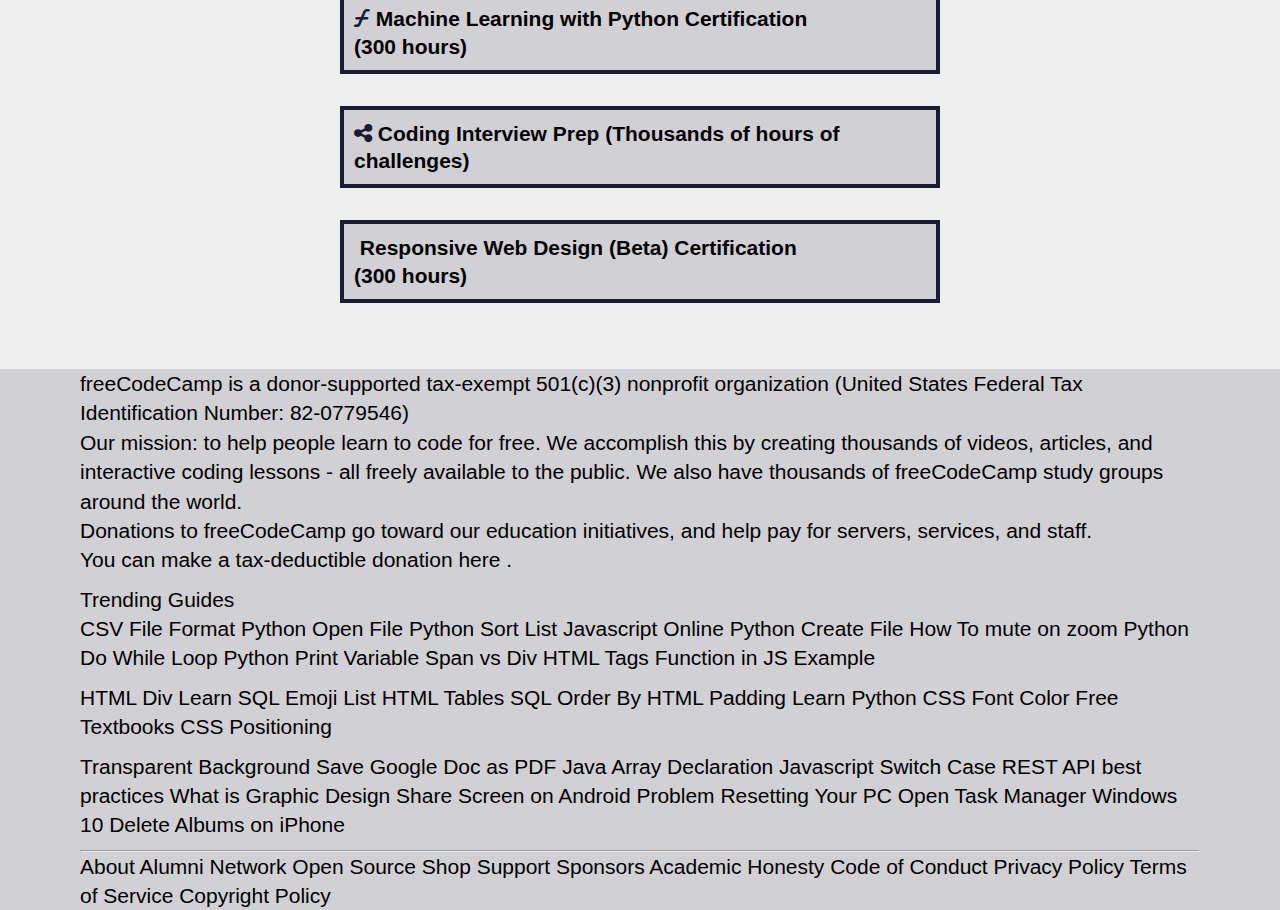
==== commit 606942d2: "saving to github" ====
--- a/index.html
+++ b/index.html
@@ -80,7 +80,7 @@
                         </a>
                     </li> 
                 </div> 
-                <div class="class2">
+                <div class="class1">
                     <li>
                         <i class="fa-brands fa-js"></i>
                         <a href="https://www.freecodecamp.org/learn/javascript-algorithms-and-data-structures/">
@@ -89,7 +89,7 @@
                     </li>
                 </div>
 
-                <div class="class3">
+                <div class="class1">
                     <li>
                         <i class="fa-brands fa-react"></i>
                         <a href="https://www.freecodecamp.org/learn/front-end-development-libraries/">
@@ -97,7 +97,7 @@
                         </a>
                     </li>
                 </div>
-               <div class="class4">
+               <div class="class1">
                 <li>
                     <i class="fa-solid fa-database"></i>
                     <a href="https://www.freecodecamp.org/learn/data-visualization/">
@@ -105,7 +105,7 @@
                     </a>
                 </li>
                </div>
-                <div class="class5">
+                <div class="class1">
                     <li>
                         <i class="fa-solid fa-server"></i>
                         <a href="https://www.freecodecamp.org/learn/back-end-development-and-apis/">
@@ -113,7 +113,7 @@
                         </a>
                     </li>
                 </div>
-                <div class="class6">
+                <div class="class1">
                     <li>
                         <i class="fa-solid fa-clipboard-check"></i>
                         <a href="https://www.freecodecamp.org/learn/quality-assurance/">
@@ -121,7 +121,7 @@
                         </a>
                     </li>
                 </div>
-                <div class="class7">
+                <div class="class1">
                     <li>
                         <i class="fa-brands fa-python"></i>
                         <a href="https://www.freecodecamp.org/learn/scientific-computing-with-python/">
@@ -129,7 +129,7 @@
                         </a>
                     </li>
                 </div>
-               <div class="class8">
+               <div class="class1">
                 <li>
                     <i class="fa-solid fa-chart-line-up"></i>
                     <a href="https://www.freecodecamp.org/learn/data-analysis-with-python/">
@@ -137,7 +137,7 @@
                     </a>
                 </li>
                </div>
-                <div class="class9">
+                <div class="class1">
                     <li>
                         <i class="fa-solid fa-shield-check"></i>
                         <a href="https://www.freecodecamp.org/learn/information-security/">
@@ -145,7 +145,7 @@
                         </a>
                     </li>
                 </div>
-                <div class="class10">
+                <div class="class1">
                     <li>
                         <i class="fa-solid fa-florin-sign"></i>
                         <a href="https://www.freecodecamp.org/learn/machine-learning-with-python/">
@@ -153,7 +153,7 @@
                         </a>
                     </li>
                 </div>
-                <div class="class11">
+                <div class="class1">
                     <li>
                         <i class="fa-solid fa-share-nodes"></i>
                         <a href="https://www.freecodecamp.org/learn/coding-interview-prep/">
@@ -161,7 +161,7 @@
                         </a>
                     </li>
                 </div>
-                <div class="class12">
+                <div class="class1">
                     <li>
                         <i class="fa-regular fa-laptop-mobile"></i>
                         <a href="https://www.freecodecamp.org/learn/2022/responsive-web-design/">
--- a/style.css
+++ b/style.css
@@ -67,10 +67,11 @@
     margin: 10px 0;
 }
 .container {
-    margin-inline: auto;
+   /* margin-inline: auto;
     width: min(90%, 70.5rem);
     text-align: center;
-    justify-content: center;
+    justify-content: center;*/
+    padding: 0 5rem;
 }
 .icon {
     color: white;
@@ -133,18 +134,8 @@
     background-color: #fecc4c;
 }
 
-.class1, 
-.class2,
-.class3,
-.class4,
-.class5,
-.class6,
-.class7,
-.class8,
-.class9,
-.class10,
-.class11,
-.class12 {
+.class1 
+ {
     margin: 0 auto;
     max-height: 100%;
     max-width: 600px;
@@ -158,18 +149,8 @@
     line-height: 1.3;
     margin-bottom: 2rem;
 }
-.class1:hover, 
-.class2:hover,
-.class3:hover,
-.class4:hover,
-.class5:hover,
-.class6:hover,
-.class7:hover,
-.class8:hover,
-.class9:hover,
-.class10:hover,
-.class11:hover,
-.class12 :hover {
+.class1:hover 
+ {
     color: #eee;
     background-color: #1b1b32;
 }
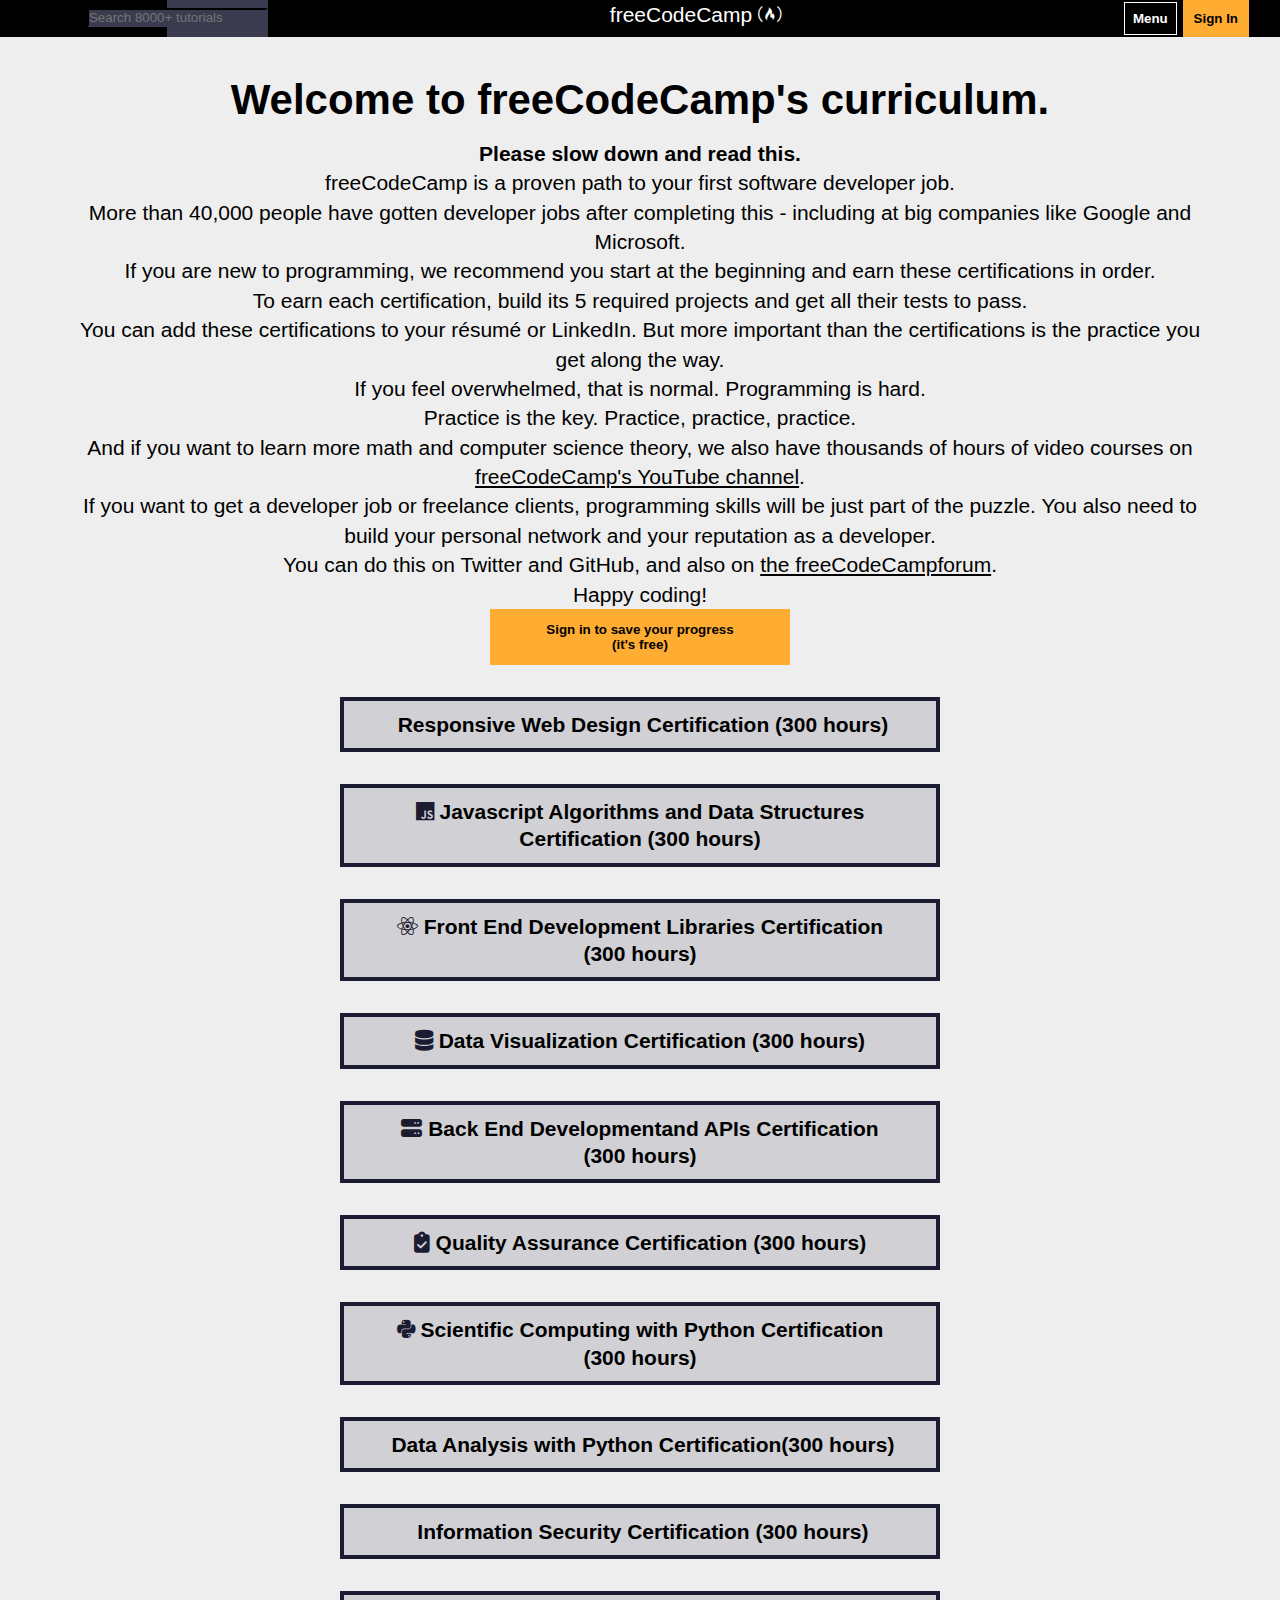
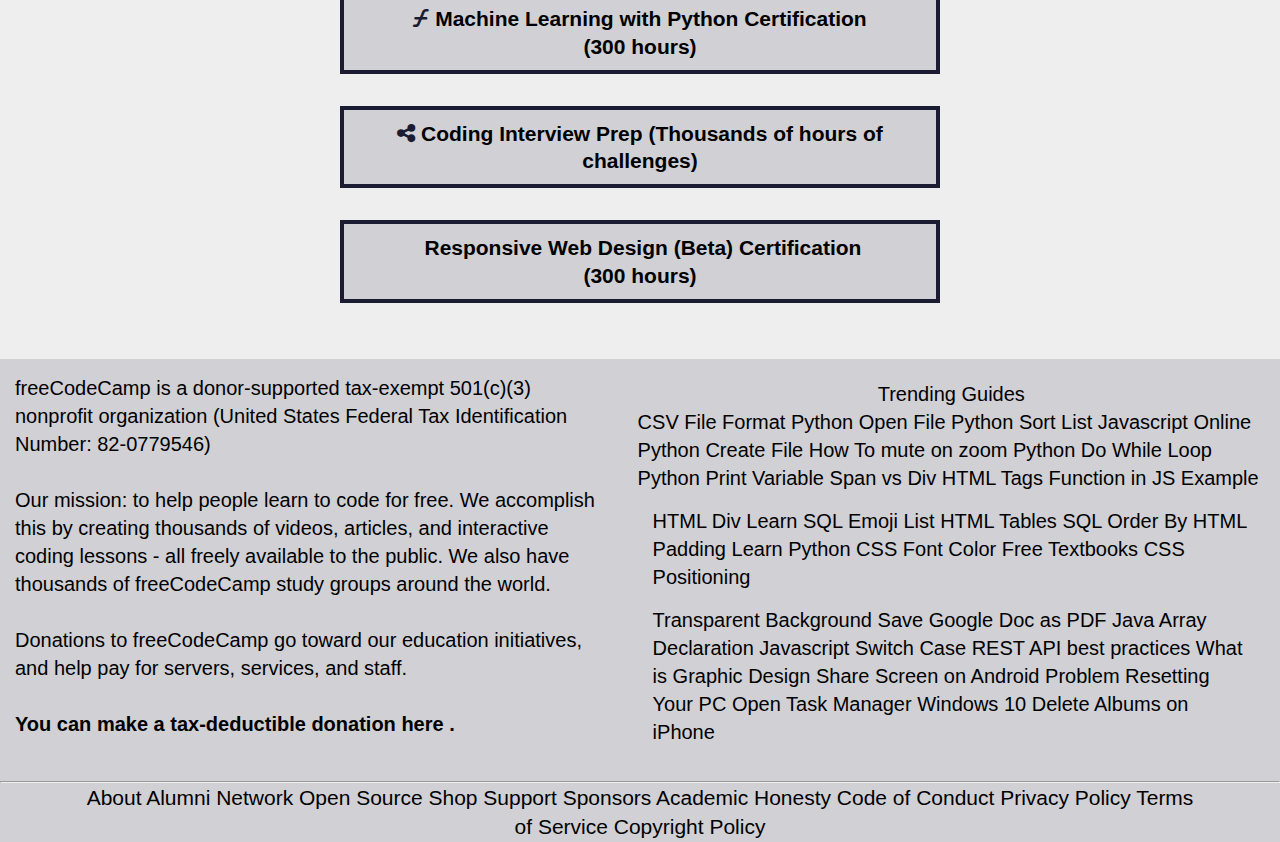
==== commit 2f5f8d5c: "saving to github" ====
--- a/index.html
+++ b/index.html
@@ -176,28 +176,31 @@
 
     <!--WEBSITE BOTTOM-->
     <footer id="footer">
-        <div class="container">
-            <div class="split">
+        <div class="flex-container">
+            <div class="flex-item">
                 <p>
                     freeCodeCamp is a donor-supported tax-exempt 501(c)(3) nonprofit organization (United States Federal Tax Identification Number: 82-0779546)
-                </p>
+                </p> <br>
                 <p>
                     Our mission: to help people learn to code for free. We accomplish this by creating thousands of videos, articles, and interactive coding lessons - all freely available to the public. We also have thousands of freeCodeCamp study groups around the world.
-                </p>
+                </p> <br>
                 <p>
                     Donations to freeCodeCamp go toward our education initiatives, and help pay for servers, services, and staff.
                 </p>
+                <br>
                 <p class="inline-footer">
-                    You can
+                   <b> You can
                     <a href="https://www.freecodecamp.org/donate">make a tax-deductible donation here</a>
-                .
+                . </b>
                 </p>
-
-            </div>
-
-            <div class="split">
+                <br>
+            </div>
+
+            <div class="flex-item">
+                    <div class="container">
+                        <p>Trending Guides</p>
+                    </div>
                 <div>
-                    <p>Trending Guides</p>
                     <a href="https://www.freecodecamp.org/news/csv-format-how-to-open-a-csv-file-and-export-it/">CSV File Format</a>
                     <a href="https://www.freecodecamp.org/news/python-open-file-how-to-read-a-text-file-line-by-line/">Python Open File</a>
                     <a href="https://www.freecodecamp.org/news/python-sort-list-how-to-order-by-descending-or-ascending/">Python Sort List</a>
@@ -209,7 +212,7 @@
                     <a href="https://www.freecodecamp.org/news/span-vs-div-html-tags-what-is-the-difference/">Span vs Div HTML Tags</a>
                     <a href="https://www.freecodecamp.org/news/what-is-a-function-javascript-function-examples/">Function in JS Example</a>
                 </div>
-            <div class="split">       
+            <div class="flex-item">       
                     <a href="https://www.freecodecamp.org/news/html-div-what-is-a-div-tag-and-how-to-style-it-with-css/">HTML Div</a>
                     <a href="https://www.freecodecamp.org/news/learn-sql-free-relational-database-courses-for-beginners/">Learn SQL</a>
                     <a href="https://www.freecodecamp.org/news/all-emojis-emoji-list-for-copy-and-paste/">Emoji List</a>
@@ -221,7 +224,7 @@
                     <a href="https://www.freecodecamp.org/news/free-textbooks-math-science-and-more-online-pdf-for-college-and-high-school/">Free Textbooks</a>
                     <a href="https://www.freecodecamp.org/news/css-positioning-position-absolute-and-relative/">CSS Positioning</a>
             </div> 
-            <div class="split">       
+            <div class="flex-item">       
                     <a href="https://www.freecodecamp.org/news/transparent-background-image-opacity-in-css-and-html/">Transparent Background</a>
                     <a href="https://www.freecodecamp.org/news/how-to-save-a-google-doc-as-a-pdf/">Save Google Doc as PDF</a>     
                     <a href="https://www.freecodecamp.org/news/java-array-declaration-how-to-initialize-an-array-in-java-with-example-code/">Java Array Declaration</a>
@@ -235,9 +238,10 @@
                 </div>
             </div>
 
+            
+        </div>
             <hr>
-
-            <div class="footer-bottom">
+            <div class="container">
                 <a href="https://www.freecodecamp.org/news/about/">About</a>
                 <a href="https://www.linkedin.com/school/free-code-camp/people/">Alumni Network</a>
                 <a href="https://github.com/freeCodeCamp/">Open Source</a>
@@ -250,7 +254,7 @@
                 <a href="https://www.freecodecamp.org/news/terms-of-service/">Terms of Service</a>
                 <a href="https://www.freecodecamp.org/news/copyright-policy/">Copyright Policy</a>
             </div>
-        </div>
+        
         
     </footer>
 </body>
--- a/style.css
+++ b/style.css
@@ -67,11 +67,21 @@
     margin: 10px 0;
 }
 .container {
-   /* margin-inline: auto;
+    margin-inline: auto;
     width: min(90%, 70.5rem);
     text-align: center;
-    justify-content: center;*/
-    padding: 0 5rem;
+    justify-content: center;
+    
+}
+.flex-container {
+    display: flex;
+    justify-content: center;
+    align-items: center;
+}
+.flex-item {
+    margin: 15px;
+    font-size: 20px;
+
 }
 .icon {
     color: white;
@@ -106,7 +116,7 @@
     cursor: pointer;
     border: 3px solid #feac32;
     margin-inline: auto;
-    padding: 8px;
+    
 }
 .add-effect2:hover {
     background-color: #fecc4c;
@@ -192,3 +202,4 @@
 .col1 {
     font-weight: 50;
 }
+
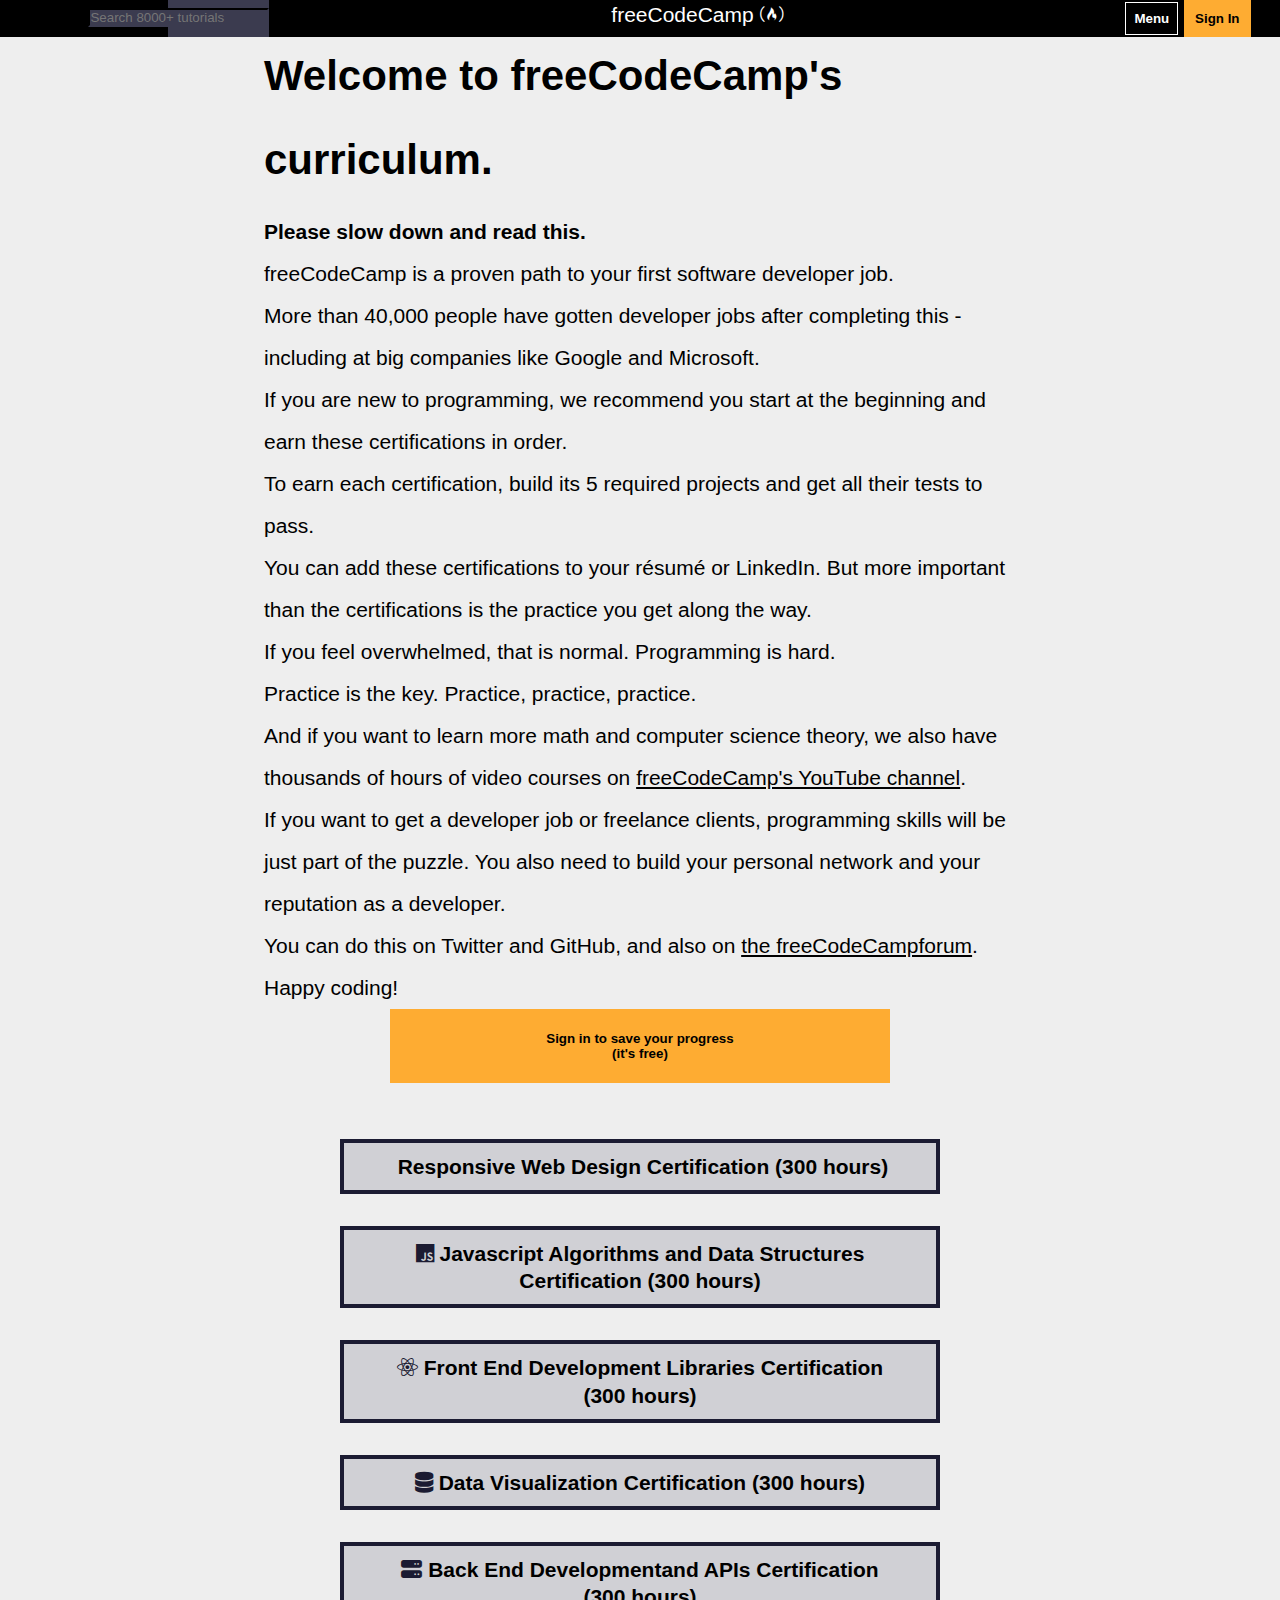
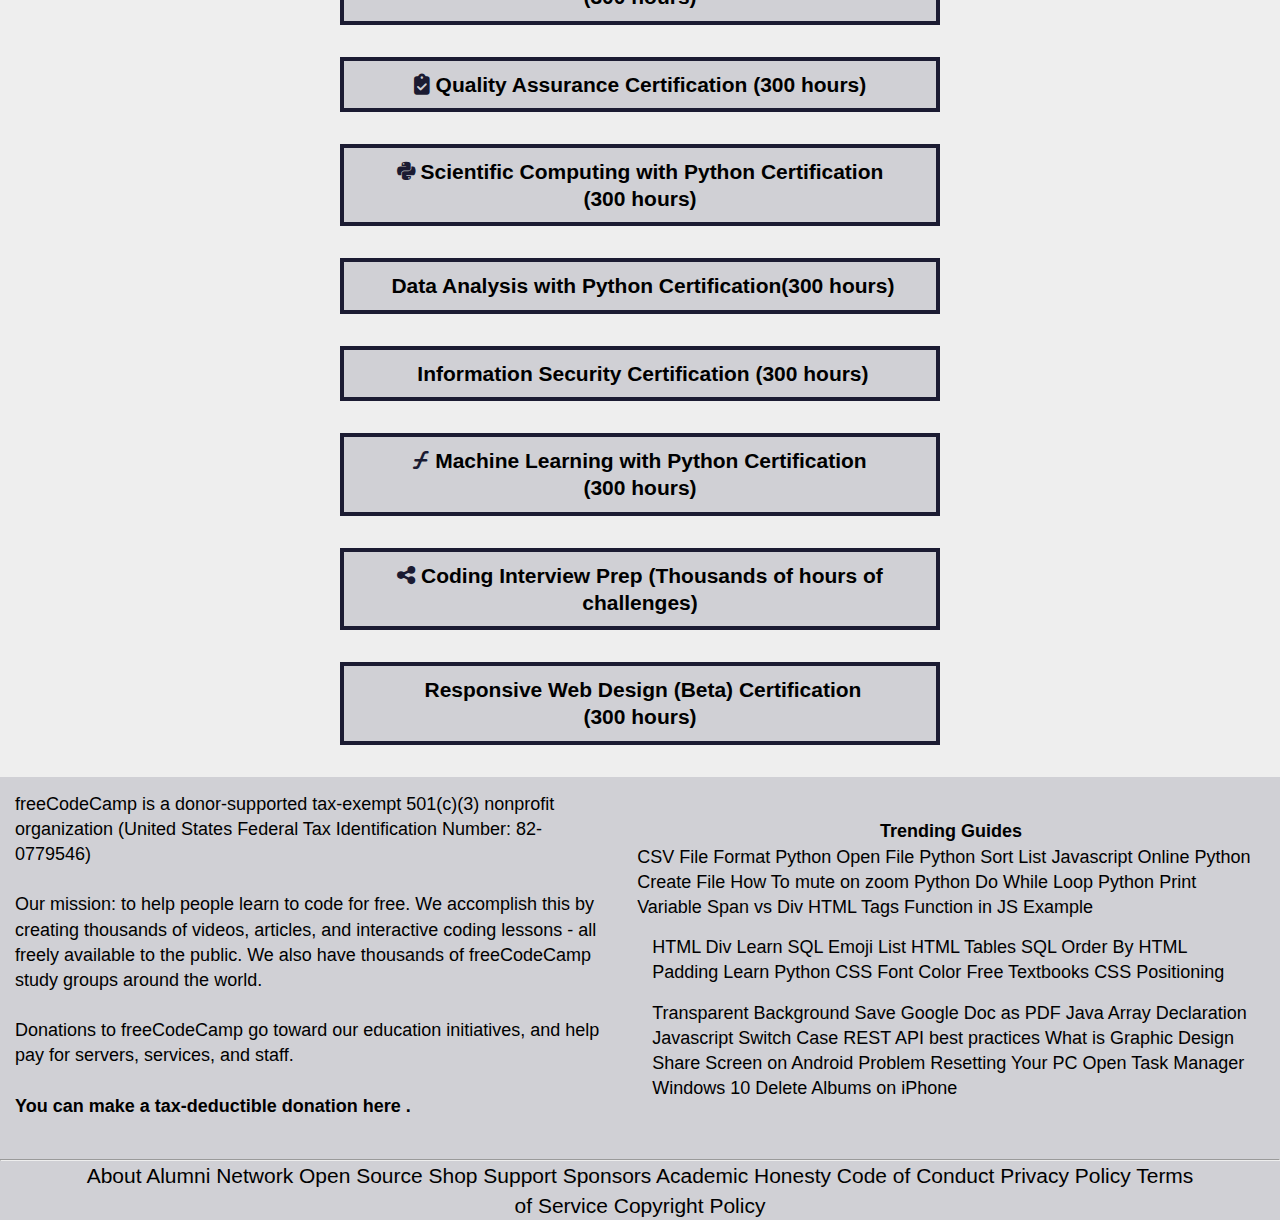
==== commit 6627a130: "saving to github" ====
--- a/index.html
+++ b/index.html
@@ -36,10 +36,11 @@
     </header>
     <!--wEBSITE DETAILS 1-->
     <section class="main">
-        <div class="container">
+        <div class="container-flow">
             <h1>Welcome to freeCodeCamp's curriculum.</h1>
 
             <strong>Please slow down and read this.</strong>
+        
 
             <p>freeCodeCamp is a proven path to your first software developer job.</p>
            
@@ -63,11 +64,11 @@
            
             <p>Happy coding! </p>
             
-            <div>
+            <div class="container">
                 <button class="sign-in"><a href="signin.html">Sign in to save your progress <br> (it's free)</a></button>
             </div>
-        
-        
+       
+    </section>    
         </div>
     <!--website details 2-->
         <div class="container">
@@ -172,7 +173,7 @@
             </ul>
         </div>
         
-    </section>
+    
 
     <!--WEBSITE BOTTOM-->
     <footer id="footer">
@@ -198,7 +199,7 @@
 
             <div class="flex-item">
                     <div class="container">
-                        <p>Trending Guides</p>
+                        <strong>Trending Guides</strong>
                     </div>
                 <div>
                     <a href="https://www.freecodecamp.org/news/csv-format-how-to-open-a-csv-file-and-export-it/">CSV File Format</a>
--- a/style.css
+++ b/style.css
@@ -19,13 +19,15 @@
     background-color: black;
     top: 0;
     min-height: 25px;
-    padding: 0px 0px;
+    padding: 0px 15px;
     width: 100%;
     display: flex;
     justify-content: space-around;
     align-items: right; 
     margin-block: auto;
-}
+    position: fixed; 
+}
+
 span {
     color: white;
 }
@@ -50,8 +52,13 @@
     width: 80vw;
     display: flex;
     flex-direction: row;
-    justify-content: space-around;
-   
+    justify-content: space-around; 
+}
+@media (max-width:70.5rem) {
+    nav {
+        justify-content: flex-start;
+        gap: 3rem;
+    }
 }
 footer {
     background-color: #d0d0d5;
@@ -71,7 +78,7 @@
     width: min(90%, 70.5rem);
     text-align: center;
     justify-content: center;
-    
+    align-items: center;
 }
 .flex-container {
     display: flex;
@@ -80,7 +87,7 @@
 }
 .flex-item {
     margin: 15px;
-    font-size: 20px;
+    font-size: 18px;
 
 }
 .icon {
@@ -131,11 +138,11 @@
 .sign-in {
     margin: 0 auto;
     max-height: 100%;
-    max-width: 300px;
-    padding: 10px;
-    width: 100%;
-    font-weight: 700;
-    border: 3px solid #feac32;
+    max-width: 500px;
+    padding: 20px;
+    width: 100%;
+    font-weight: 900;
+    border: 2px solid #feac32;
     background-color: #feac32;
     cursor: pointer;
     margin-bottom: 2rem;
@@ -202,4 +209,12 @@
 .col1 {
     font-weight: 50;
 }
-
+.main {
+    display: block;
+}
+.container-flow {
+    margin: 0 auto;
+    max-width: 50rem;
+    padding: 0 1.5rem;
+    line-height: 2.0;
+}
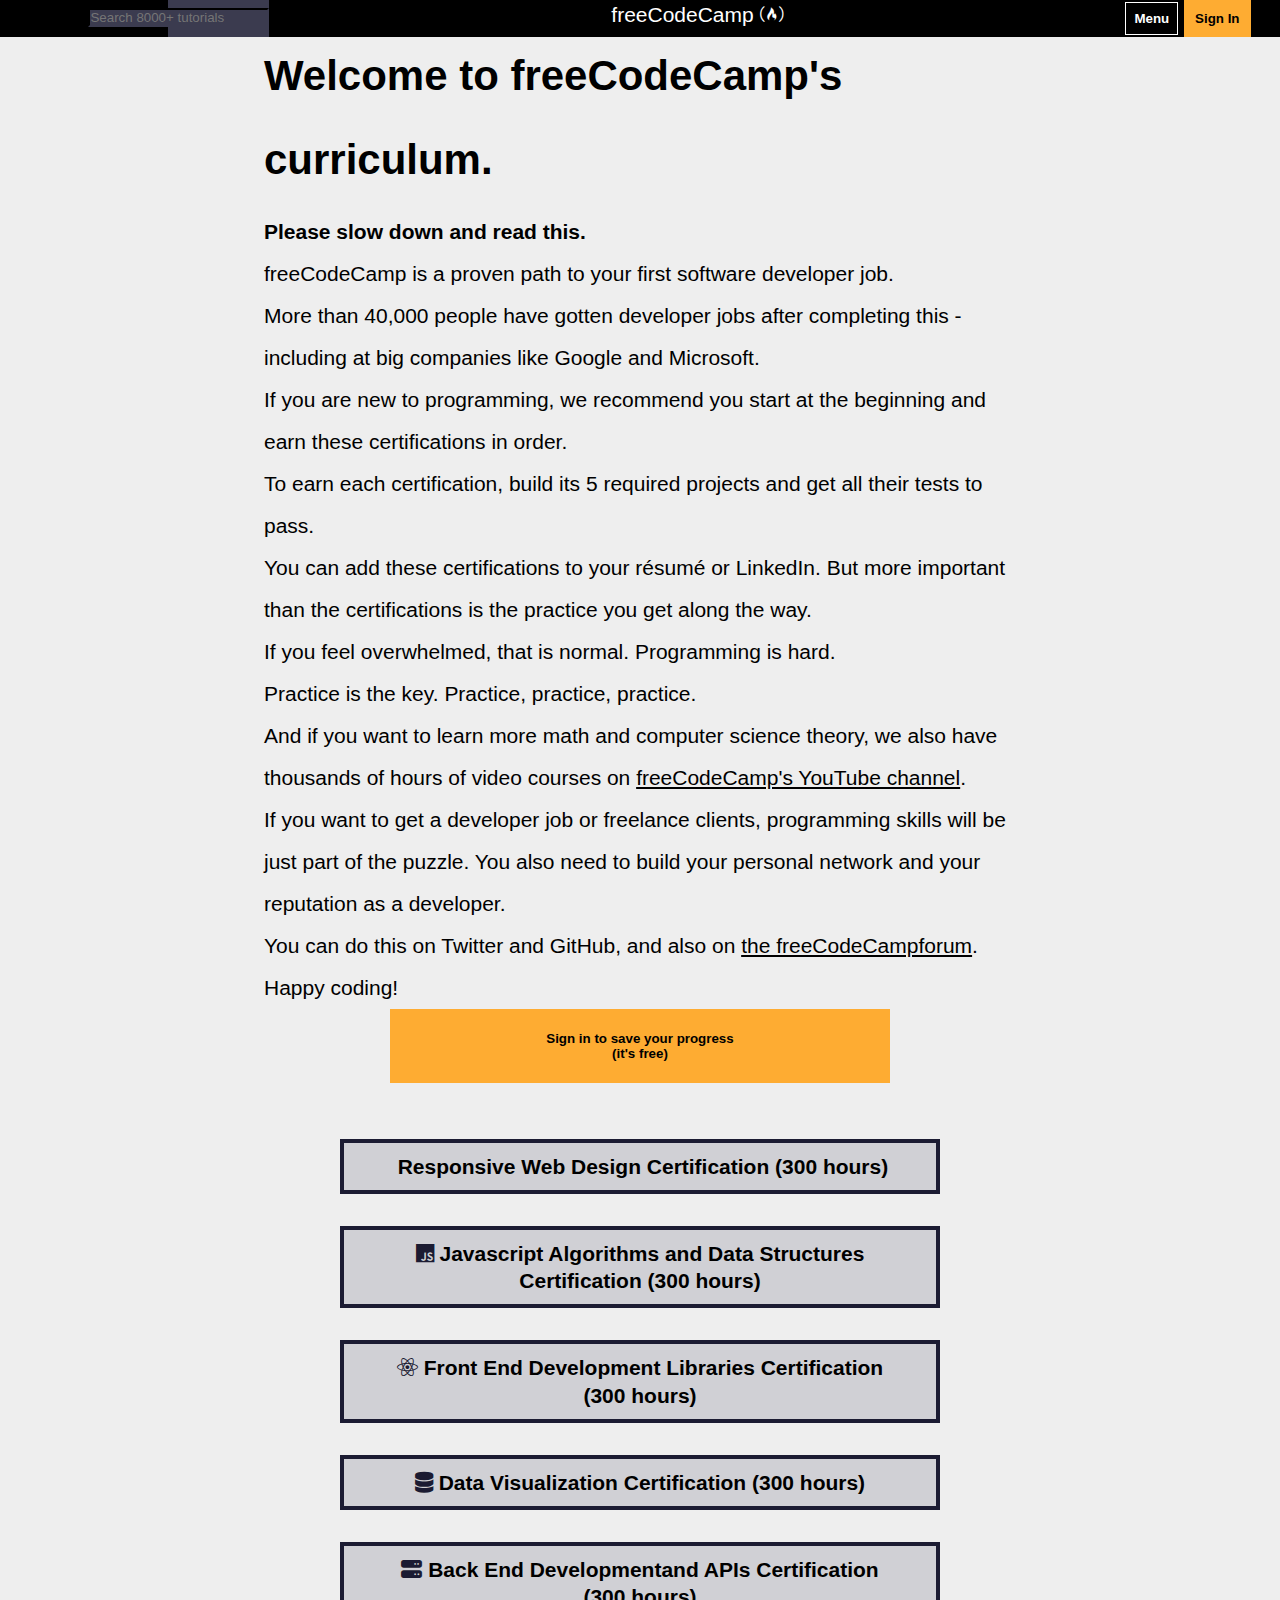
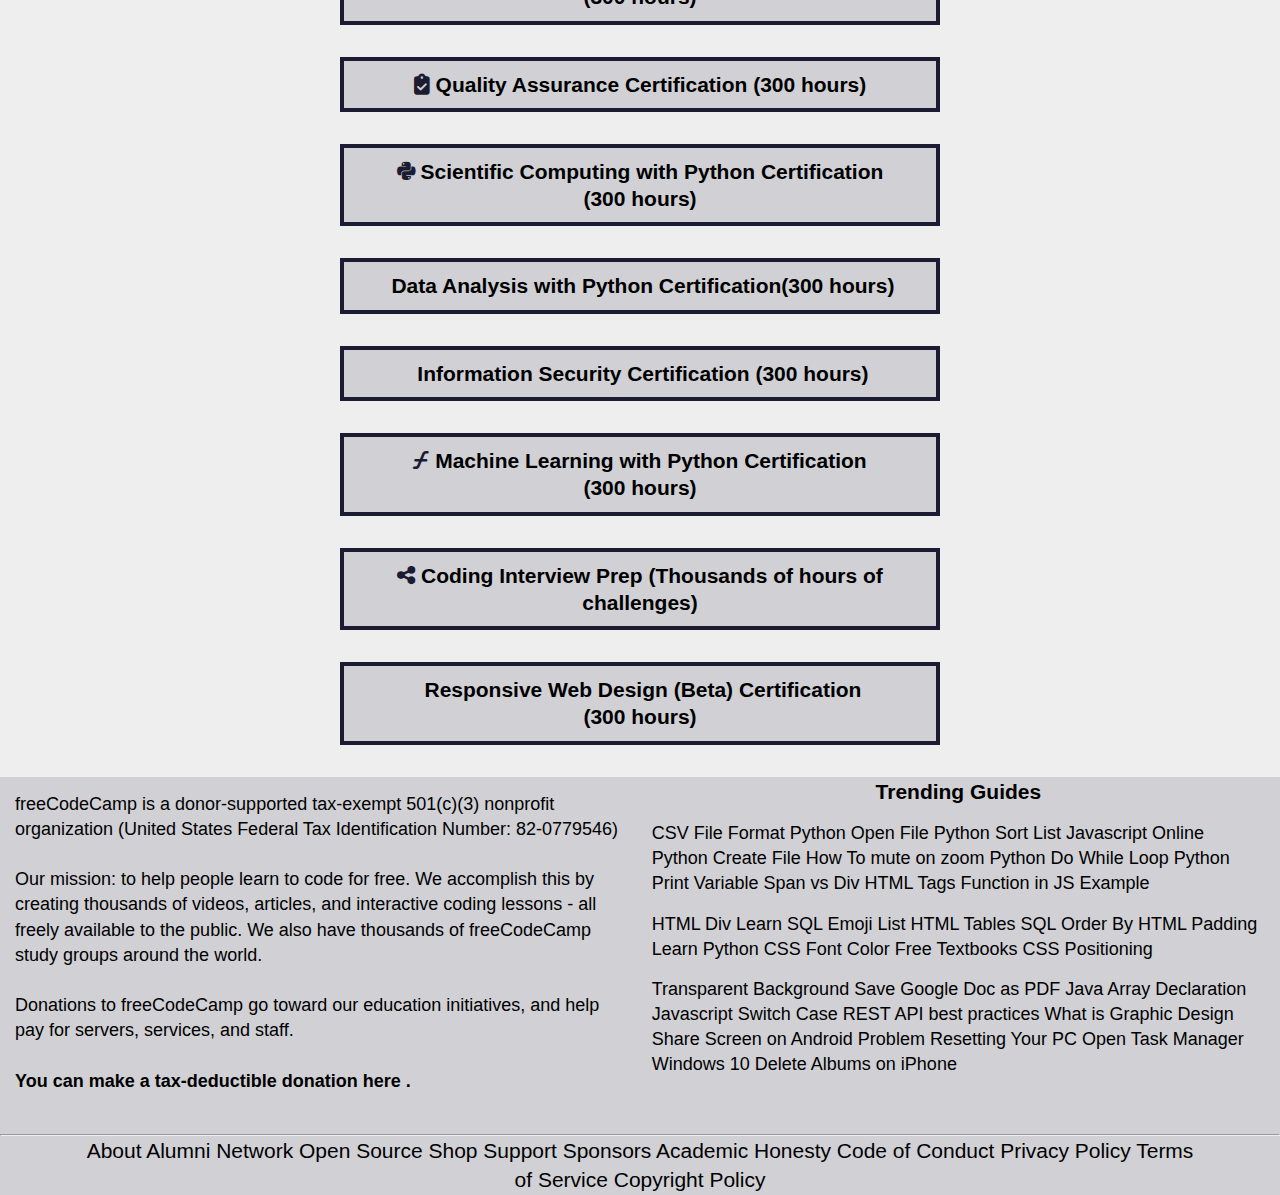
==== commit 39fde884: "saving to github" ====
--- a/index.html
+++ b/index.html
@@ -27,8 +27,8 @@
 
 
                 <div class="box-3">
-                <button class="add-effect1">Menu</button> 
-                <button class="add-effect2">Sign in</button>   
+                <button type="menu" class="add-effect1">Menu</button> 
+                <button type="submit" class="add-effect2">Sign in</button>   
                 </div>
             </nav>
         </div>
@@ -197,11 +197,11 @@
                 <br>
             </div>
 
-            <div class="flex-item">
+            <div>
                     <div class="container">
                         <strong>Trending Guides</strong>
                     </div>
-                <div>
+                <div class="flex-item">
                     <a href="https://www.freecodecamp.org/news/csv-format-how-to-open-a-csv-file-and-export-it/">CSV File Format</a>
                     <a href="https://www.freecodecamp.org/news/python-open-file-how-to-read-a-text-file-line-by-line/">Python Open File</a>
                     <a href="https://www.freecodecamp.org/news/python-sort-list-how-to-order-by-descending-or-ascending/">Python Sort List</a>
--- a/style.css
+++ b/style.css
@@ -54,7 +54,7 @@
     flex-direction: row;
     justify-content: space-around; 
 }
-@media (max-width:70.5rem) {
+@media (max-width:40.5rem) {
     nav {
         justify-content: flex-start;
         gap: 3rem;
@@ -82,13 +82,12 @@
 }
 .flex-container {
     display: flex;
-    justify-content: center;
-    align-items: center;
+    
 }
 .flex-item {
     margin: 15px;
     font-size: 18px;
-
+    
 }
 .icon {
     color: white;
